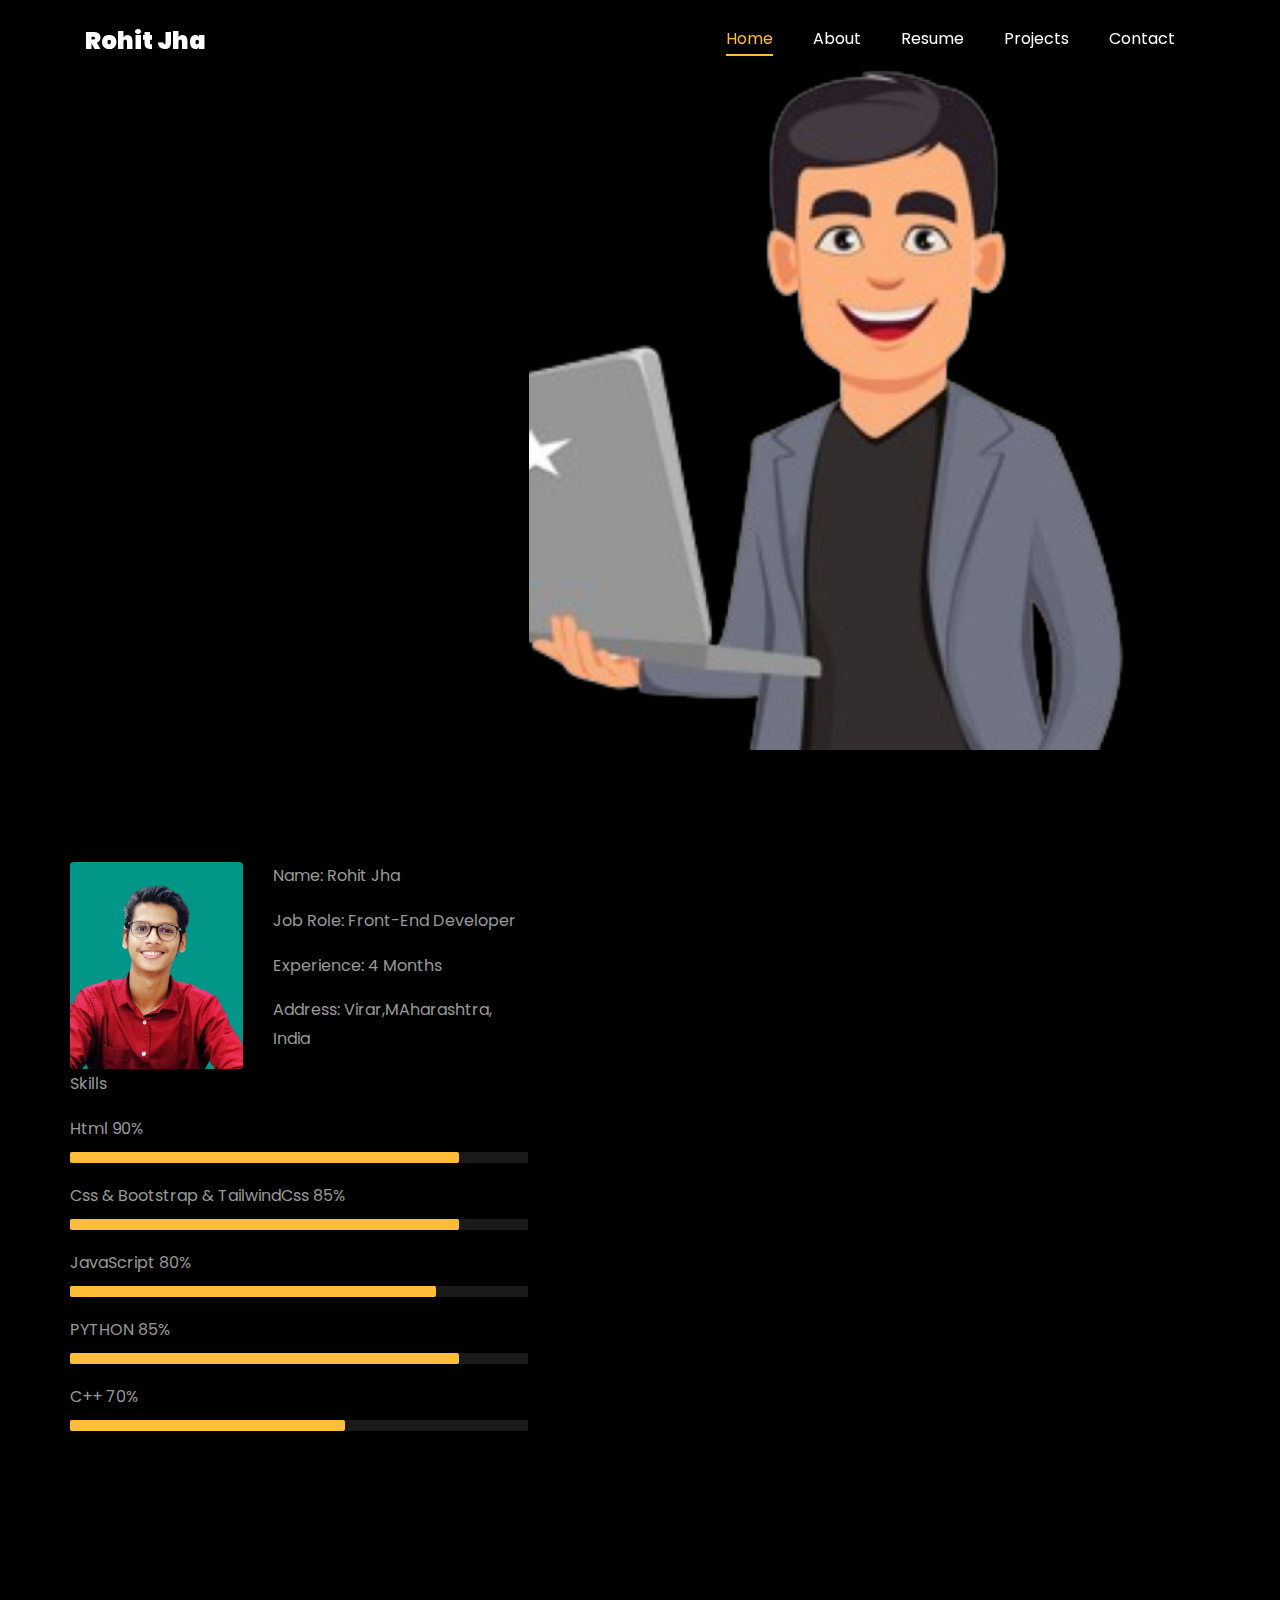
==== index.html @ 78b23c8f "Update index.html" ====
<!DOCTYPE html>
<html lang="en">
  <head>
    <title>Rohit Jha Portfolio</title>
    <meta charset="utf-8">
    <meta name="viewport" content="width=device-width, initial-scale=1, shrink-to-fit=no">
    
    <link href="https://fonts.googleapis.com/css?family=Poppins:100,200,300,400,500,600,700,800,900" rel="stylesheet">

    <link rel="stylesheet" href="css/open-iconic-bootstrap.min.css">
    <link rel="stylesheet" href="css/animate.css">
    
    <link rel="stylesheet" href="css/owl.carousel.min.css">
    <link rel="stylesheet" href="css/owl.theme.default.min.css">
    <link rel="stylesheet" href="css/magnific-popup.css">

    <link rel="stylesheet" href="css/aos.css">

    <link rel="stylesheet" href="css/ionicons.min.css">
    
    <link rel="stylesheet" href="css/flaticon.css">
    <link rel="stylesheet" href="css/icomoon.css">
    <link rel="stylesheet" href="css/style.css">



<style>

/*======================================
//--//-->   ABOUT
======================================*/

.about-mf .box-shadow-full {
  padding-top: 4rem;
  padding-bottom: 4rem;
}

.about-mf .about-img {
  margin-bottom: 2rem;
}

.about-mf .about-img img {
  margin-left: 10px;
}


.skill-mf .progress {
  /* background-color: #cde1f8; */
  margin: .5rem 0 1.2rem 0;
  border-radius: 0;
  height: .7rem;
}

.skill-mf .progress .progress-bar {
  height: .7rem;
  background-color: #ffbd39;
}


/* Animation styles */
#typing-animation {
  position: relative;
  font-size: 30px;
  font-weight: bold;
  color: rgb(255, 255, 255);
  overflow: hidden;
  white-space: nowrap;
  animation: typing 3s steps(20, end) infinite;
}

#typing-animation:before {
  content: "";
  /* position: absolute; */
  top: 0;
  left: 0;
  width: 0;
  height: 100%;
  background-color: #ccc;
  animation: typing-cursor 0.5s ease-in-out infinite;
}

@keyframes typing {
  from {
    width: 0;
  }
  to {
    width: 100%;
  }
}

@keyframes typing-cursor {
  from {
    width: 5px;
  }
  to {
    width: 0;
  }
}


/* project image zoom effect */

.zoom-effect {
  overflow: hidden;
  transition: transform 0.3s ease-out;
}

.zoom-effect:hover {
  transform: scale(1.1);
}


</style>


  </head>
  <body data-spy="scroll" data-target=".site-navbar-target" data-offset="300">
	  
	  
    <nav class="navbar navbar-expand-lg navbar-dark ftco_navbar ftco-navbar-light site-navbar-target" id="ftco-navbar">
	    <div class="container">
	      <a class="navbar-brand" href="index.html">Rohit Jha</a>
	      <button class="navbar-toggler js-fh5co-nav-toggle fh5co-nav-toggle" type="button" data-toggle="collapse" data-target="#ftco-nav" aria-controls="ftco-nav" aria-expanded="false" aria-label="Toggle navigation">
	        <span class="oi oi-menu"></span> Menu
	      </button>

	      <div class="collapse navbar-collapse" id="ftco-nav">
	        <ul class="navbar-nav nav ml-auto">
	          <li class="nav-item"><a href="#home-section" class="nav-link"><span>Home</span></a></li>
	          <li class="nav-item"><a href="#about-section" class="nav-link"><span>About</span></a></li>
	          <li class="nav-item"><a href="#resume-section" class="nav-link"><span>Resume</span></a></li>
	          <li class="nav-item"><a href="#project-section" class="nav-link"><span>Projects</span></a></li>
	          <li class="nav-item"><a href="#contact-section" class="nav-link"><span>Contact</span></a></li>
	        </ul>
	      </div>
	    </div>
	  </nav>
	  <section id="home-section" class="hero">
		  <div class="home-slider  owl-carousel">
	       <div class="slider-item ">
	      	<div class="overlay"></div>
	         <div class="container">
	          <div class="row d-md-flex no-gutters slider-text align-items-end justify-content-end" data-scrollax-parent="true">
	          	<div class="one-third js-fullheight order-md-last img" style="background-image:url(images/bg_1.png);">
	          	 <div class="overlay"></div>
	          	</div>
		          <div class="one-forth d-flex  align-items-center ftco-animate" data-scrollax=" properties: { translateY: '70%' }">
		          	<div class="text">
		          		<span class="subheading">Hello!</span>
			            <h1 class="mb-4 mt-3">I'm <span>Rohit Jha</span></h1>

						<!-- Element to contain animated typing -->
						<span id="typing-animation"></span>

						<script>

						// Initialize the typing animation
						const typingAnimationElement = document.getElementById('typing-animation');

						// Create an array of typing text
						const typingTexts = [
						'Student ',
						'Front-End Developer  ',
						// 'Teacher   ',
						];

						// Create a function to display the typing animation for a given text
						function playTypingAnimation(text) {
						// Loop through each character and add it to the element
						for (let i = 0; i < text.length; i++) {
							setTimeout(() => {
							typingAnimationElement.textContent += text[i];
							}, i * 200); // Increase the delay to slow down the typing animation
						}

						// Once the animation is complete, reset the text and start over
						setTimeout(() => {
							typingAnimationElement.textContent = '';
							playTypingAnimation(typingTexts[(typingTexts.indexOf(text) + 1) % typingTexts.length]);
						}, text.length * 200);
						}

						// Start the typing animation loop
						playTypingAnimation(typingTexts[0]);

						</script>

						<br>
						<br>
			            <h2>A Front-End Developer</h2>
						<!-- <h2 class="d-flex" style="margin-bottom: 0">With over 5 years of experience</h2> -->
						<!-- <br> -->
			            <!-- <p><a href="https://www.youtube.com/@RishabhMishraOfficial" class="btn btn-primary py-3 px-4">YouTube</a>  -->
							<a href="https://github.com/RJ7281" class="btn btn-white btn-outline-white py-3 px-4">My works</a></p>
		            </div>
		          </div>
	        	</div>
	        </div>
	      </div>
		</div>
    </section>



    <section class="ftco-about img ftco-section ftco-no-pb" id="about-section">
    	<div class="container">
			<div class="row">
				<div class="row d-flex align-items-stretch">
				<!-- <div class="row d-flex"> -->
					<div class="col-md-6 col-lg-5 d-flex">
						<div class="img-about img d-flex align-items-stretch">
							<div class="overlay">
								<div class="row">
									<div class="col-sm-6 col-md-5">
									  <div class="about-img">
										<img src="images/about-me.png" class="img-fluid rounded b-shadow-a" alt="">
									  </div>
									</div>
									<!-- Details next to profile image -->
									<div class="col-sm-6 col-md-7">
									  <div class="about-info">
										<p><span class="title-s">Name: </span> <span>Rohit Jha</span></p>
										<p><span class="title-s">Job Role: </span> <span>Front-End Developer</span></p>
										<p><span class="title-s">Experience: </span> <span> 4 Months</span></p>
										<p><span class="title-s">Address: </span> <span>Virar,MAharashtra, India</span></p>
									  </div>
									</div>
								  </div>

								<div class="skill-mf">
									<p class="title-s">Skills</p>
									<span>Html</span> <span class="pull-right">90%</span>
									<div class="progress">
										<div class="progress-bar" role="progressbar" style="width: 85%;" aria-valuenow="95" aria-valuemin="0"
											aria-valuemax="100"></div>
									</div>
									<span>Css & Bootstrap & TailwindCss</span> <span class="pull-right">85%</span>
									<div class="progress">
										<div class="progress-bar" role="progressbar" style="width: 85%;" aria-valuenow="95" aria-valuemin="0"
											aria-valuemax="100"></div>
									</div>
									<span>JavaScript</span> <span class="pull-right">80%</span>
									<div class="progress">
										<div class="progress-bar" role="progressbar" style="width: 80%;" aria-valuenow="95" aria-valuemin="0"
											aria-valuemax="100"></div>
									</div>
									<!-- <span>React</span> <span class="pull-right">70%</span>
									<div class="progress">
										<div class="progress-bar" role="progressbar" style="width: 70%;" aria-valuenow="95" aria-valuemin="0"
											aria-valuemax="100"></div>
									</div>
									<span>Nodejs</span> <span class="pull-right">70%</span>
									<div class="progress">
										<div class="progress-bar" role="progressbar" style="width: 70%;" aria-valuenow="95" aria-valuemin="0"
											aria-valuemax="100"></div>
									</div> -->
									
									<span>PYTHON</span> <span class="pull-right">85%</span>
									<div class="progress">
										<div class="progress-bar" role="progressbar" style="width: 85%" aria-valuenow="85" aria-valuemin="0"
											aria-valuemax="100"></div>
									</div>
									
									<span>C++</span> <span class="pull-right">70%</span>
									<div class="progress">
										<div class="progress-bar" role="progressbar" style="width: 60%" aria-valuenow="90" aria-valuemin="0"
											aria-valuemax="100"></div>
									</div>
									
									<!-- <span>Statistical Analysis</span> <span class="pull-right">85%</span>
									<div class="progress">
										<div class="progress-bar" role="progressbar" style="width: 85%" aria-valuenow="85" aria-valuemin="0"
											aria-valuemax="100"></div>
									</div> -->
									
									<!-- <span>Machine Learning</span> <span class="pull-right">80%</span>
									<div class="progress">
										<div class="progress-bar" role="progressbar" style="width: 80%" aria-valuenow="80" aria-valuemin="0"
											aria-valuemax="100"></div>
									</div> -->
								</div>
							</div>
						</div>
					</div>
					
					<div class="col-md-6 col-lg-7 pl-lg-5 pb-5">
						<div class="row justify-content-start pb-3">
							<div class="col-md-12 heading-section ftco-animate">
								
								<h1 class="big">About</h1>
								<h2 class="mb-4">About Me</h2>
								
								<p>I am a final year Computer Science student with a passion for leveraging technology to solve real-world problems. Throughout my academic journey, I've developed a strong foundation in programming languages such as Python, Html,Css,JavaScript, and C++, along with a keen understanding of data structures and algorithms and React and Nodejs.</p>
								<ul class="about-info mt-4 px-md-0 px-2">
									<li class="d-flex"><span>Profile:</span> <span>Front-End developed</span></li>
									<li class="d-flex"><span>Domain:</span> <span>Web-Development . Software Development</span></li>
									<li class="d-flex"><span>Education:</span> <span>Bachelor of Science In Computer Science</span></li>
									<li class="d-flex"><span>Language:</span> <span>English, Hindi , Marathi</span></li>
									<li class="d-flex"><span>Other Tools:</span> <span>Visual Study Code, Git &Github</span></li>
									<li class="d-flex"><span>Other Skills:</span> <span>Frameworks and Libraries,Version control ,React,Node. js,WPO; SEO</span></li>
									<li class="d-flex"><span>Interest:</span> <span>Bike Riding, Cricket, Teaching</span></li>
									
								</ul>
							</div>
						</div>


						<div class="counter-wrap ftco-animate d-flex mt-md-3">
							<div class="text">
								<p class="mb-4">
									<span class="number" data-number="20">0</span> <span>+</span>
									<span>&nbsp; Projects completed</span>
								</p>
								
							</div>
						</div>
					</div>
				</div>
			</div>
		</div>
    </section>



	
    <section class="ftco-section ftco-no-pb" id="resume-section">
    	<div class="container">
    		<div class="row justify-content-center pb-5">
          <div class="col-md-10 heading-section text-center ftco-animate">
          	<h1 class="big big-2">Resume</h1>
            <h2 class="mb-4">Resume</h2>
        <p> A Front-End Developer with entry-level experience specializing in Web-Development,Ui design,Html,and JavaScript and Adapt at identifying opportunities to enhance Front-End Design to improve the UX and Back-end to ensure website perform correctly </p>
          </div>
        </div>

		<div class="row">
			<h1 class="big-4">Experience</h1>
			<div class="underline"></div>
		</div>
		<br>
		
		<div class="row">
				<div class="col-md-6">
					<div class="resume-wrap ftco-animate">
						<span class="date">2023 December-2024 March</span>
						<h2>Full-stack Developer Intern</h2>
						<span class="position">Business Web Solutions</span>
						<p class="mt-4">BWS Was established in 2018 by a passionate team of freelancers primarily as a Web Development company . 
							<ul>
								<li>Business Web Solutions, we take pride in providing high-quality website design and development services to small businesses and shop owners in tier-2 and tier-3 cities.</li>
								<li>Developed time series forecasting models to predict sales and optimize marketing budgets, got model performance of 92%.</li>
								<li>Designed and executed A/B tests, performed rigorous statistical analysis. Led to 20% MoM increase in the conversion rate.</li>
							</ul>
						</p>
					</div>
					
				</div>

				<div class="col-md-6">
					<div class="resume-wrap ftco-animate">
						<span class="date">2024 March - Current</span>
						<h2> Front-End Developer</h2>
						<span class="position">Techplement</span>
						<p class="mt-4">Techplement is a Software Development and Services Company. 
							<ul>
								<li>Techplement is to deliver exceptional technology solutions that exceed expectations and catalyze success for our clients.</li>
								<li>Techplement Provide All Exclusive Services To Our Clients like Software Development, website Development, Cloud Compounding.</li>
								<li>Techplement vision is to be at the forefront of technological innovation, driving positive change and transforming the way businesses operate.</li>
							</ul>
						</p>
					</div>
					
		<div class="row">
				<div class="col-md-6">
					<div class="resume-wrap ftco-animate">
						<span class="date">2023 December-2024 March</span>
						<h2>Web Developer Intern</h2>
						<span class="position">">NULLCLASS EDTECH PRIVATE LIMITED</span>
						<p class="mt-4">BWS Was established in 2018 by a passionate team of freelancers primarily as a Web Development company . 
							<ul>
								<li>Business Web Solutions, we take pride in providing high-quality website design and development services to small businesses and shop owners in tier-2 and tier-3 cities.</li>
								<li>Developed time series forecasting models to predict sales and optimize marketing budgets, got model performance of 92%.</li>
								<li>Designed and executed A/B tests, performed rigorous statistical analysis. Led to 20% MoM increase in the conversion rate.</li>
							</ul>
						</p>
					</div>
					
				</div>
			
			<div class="col-md-6 text-center  ftco-animate">
				<p><a href="#" class="btn btn-primary   py-4 px-5">Intership Certifacte</a></p>
			</div>
		<br>
		<br>

		<div class="row">
			<h1 class="big-4">Education</h1>
			<div class="underline"></div>
		</div>
		<br>
		
			<div class="row">
    			<div class="col-md-6">
    				<div class="resume-wrap ftco-animate">
    					<span class="date">2021-2024</span>
    					<h2>Bachelor of Computer Science</h2>
    					<span class="position">Sangai International University</span>
    					<p class="mt-4">Grade: First class distinction.</p>
    				</div>
    			</div>

    			<div class="col-md-6">
    				<div class="resume-wrap ftco-animate">
    					<span class="date">2018-2020</span>
    					<h2>Diploma in Pharmacy</h2>
    					<span class="position">Shree Krishna College Of Pharmacy</span>
    					<p class="mt-4">Grade: First class distinction.</p>
    				</div>
				</div>
    		</div>
    			<div class="col-md-6">
    				<div class="resume-wrap ftco-animate">
    					<span class="date">2015-2017</span>
    					<h2>Higher Secondary School in Computer Science</h2>
    					<span class="position">R.D National College</span>
    					<p class="mt-4">Grade: Second class distinction.</p>
    				</div>
				</div>
    		</div>

    		<div class="row justify-content-center mt-5">
    			<div class="col-md-6 text-center ftco-animate">

    			</div>
    		</div>
    	</div>
    </section>


	  <div class="col-md-6 text-center ftco-animate">
		<p><a href="#" class="btn btn-primary  py-4 px-5">Download CV</a></p>
	</div>
<!-- 
   
	  <div class="ftco-section ftco-hireme img margin-top" style="background-image: url(images/bg_1.jpg)">
			<!-- <div class="container"> -->
				<div class="row justify-content-center">
					<div class="col-md-7 ftco-animate text-center">
						<h2>Projects on<span> Github  </span> </h2>
						
						<br>
						<p><a href="https://github.com/RJ7281" class="btn btn-primary py-3 px-5">GitHub</a></p>
						</div>
					</div>
				</div>
			<!-- </div> -->
		</div>
	</section>



    <section class="ftco-section contact-section ftco-no-pb" id="contact-section">
      <div class="container">
      	<div class="row justify-content-center mb-5 pb-3">
          <div class="col-md-7 heading-section text-center ftco-animate">
            <h1 class="big big-2">Contact</h1>
            <h2 class="mb-4">Contact Me</h2>
            <p>Below are the details to reach out to me!</p>
          </div>
        </div>

        <div class="row d-flex contact-info mb-5">
          <div class="col-md-6 col-lg-3 d-flex ftco-animate">
          	<div class="align-self-stretch box p-4 text-center">
          		<div class="icon d-flex align-items-center justify-content-center">
          			<span class="icon-map-signs"></span>
          		</div>
          		<h3 class="mb-4">Address</h3>
	            <p>Virar,MAharashtra, India</p>
	          </div>
          </div>
          <div class="col-md-6 col-lg-3 d-flex ftco-animate">
          	<div class="align-self-stretch box p-4 text-center">
          		<div class="icon d-flex align-items-center justify-content-center">
          			<span class="icon-phone2"></span>
          		</div>
          		<h3 class="mb-4">Contact Number</h3>
	            <p><a href="Mob://8767997515">+91 8767997515</a></p>
	          </div>
          </div>
          <div class="col-md-6 col-lg-3 d-flex ftco-animate">
          	<div class="align-self-stretch box p-4 text-center">
          		<div class="icon d-flex align-items-center justify-content-center">
          			<span class="icon-paper-plane"></span>
          		</div>
          		<h3 class="mb-4">Email Address</h3>
	            <p><a href="rkjha7281@gmail.com">rkjha7281@gmail.com</a></p>
	          </div>
          </div>
          <div class="col-md-6 col-lg-3 d-flex ftco-animate">
          	<div class="align-self-stretch box p-4 text-center">
          		<div class="icon d-flex align-items-center justify-content-center">
          			<span class="icon-globe"></span>
          		</div>
          		<h3 class="mb-4">Download Resume</h3>
	            <p><a href="#">resumelink</a></p>
	          </div>
          </div>

		  <div class="container">
			<br>
			<br>
			<div class="row justify-content-center">
				<div class="col-md-7 ftco-animate text-center">
					<h2>Have a<span> Question?  </span> <a href="contact.html" class="btn btn-primary py-3 px-5">Click Here</a> </h2>
				</div>
			</div>
				<br>
					<ul class="ftco-footer-social list-unstyled d-flex justify-content-center align-items-center mb-0">
					  <!-- <li class="ftco-animate normal-txt">Find me on  </li>
					  <li class="ftco-animate"><a href="https://www.youtube.com/@RishabhMishraOfficial"><span class="icon-youtube"></span></a></li> -->
					  <li class="ftco-animate"><a href="www.linkedin.com/in/rohit-jha7281/"><span class="icon-linkedin"></span></a></li>  
					  <li class="ftco-animate"><a href="https://twitter.com/rishabhnmishra"><span class="icon-twitter"></span></a></li>
					  <!-- <li class="ftco-animate"><a href="https://twitter.com/rishabhnmishra"><span class="icon-facebook"></span></a></li>
				      <li class="ftco-animate"><a href="https://www.instagram.com/rishabhnmishra/"><span class="icon-instagram"></span></a></li> -->
					</ul>
				<br>
		   </div>
   </div>
 </section>


 
	
    <footer class="ftco-footer ftco-section">
		<div class="container">
		  <div class="row">
			<div class="col-md-12 text-center">
  
			  <p><!-- Link back to Colorlib can't be removed. Template is licensed under CC BY 3.0. -->
	Copyright &copy;<script>document.write(new Date().getFullYear());</script> All rights reserved 
	<!-- Link back to Colorlib can't be removed. Template is licensed under CC BY 3.0. --></p>
			</div>
		  </div>
		</div>
	  </footer>


  <!-- loader -->
  <div id="ftco-loader" class="show fullscreen"><svg class="circular" width="48px" height="48px"><circle class="path-bg" cx="24" cy="24" r="22" fill="none" stroke-width="4" stroke="#eeeeee"/><circle class="path" cx="24" cy="24" r="22" fill="none" stroke-width="4" stroke-miterlimit="10" stroke="#F96D00"/></svg></div>


  <script src="js/jquery.min.js"></script>
  <script src="js/jquery-migrate-3.0.1.min.js"></script>
  <script src="js/popper.min.js"></script>
  <script src="js/bootstrap.min.js"></script>
  <script src="js/jquery.easing.1.3.js"></script>
  <script src="js/jquery.waypoints.min.js"></script>
  <script src="js/jquery.stellar.min.js"></script>
  <script src="js/owl.carousel.min.js"></script>
  <script src="js/jquery.magnific-popup.min.js"></script>
  <script src="js/aos.js"></script>
  <script src="js/jquery.animateNumber.min.js"></script>
  <script src="js/scrollax.min.js"></script>
  
  <script src="js/main.js"></script>
    
  </body>
</html>
---- css/flaticon.css ----
/*
  	Flaticon icon font: Flaticon
  	Creation date: 04/01/2019 13:45
  	*/


@font-face {
  font-family: "Flaticon";
  src: url("../fonts/flaticon/font/Flaticon.eot");
  src: url("../fonts/flaticon/font/Flaticon.eot?#iefix") format("embedded-opentype"),
       url("../fonts/flaticon/font/Flaticon.woff") format("woff"),
       url("../fonts/flaticon/font/Flaticon.ttf") format("truetype"),
       url("../fonts/flaticon/font/Flaticon.svg#Flaticon") format("svg");
  font-weight: normal;
  font-style: normal;
}

@media screen and (-webkit-min-device-pixel-ratio:0) {
  @font-face {
    font-family: "Flaticon";
    src: url("../fonts/flaticon/font/Flaticon.svg#Flaticon") format("svg");
  }
}

[class^="flaticon-"]:before, [class*=" flaticon-"]:before,
[class^="flaticon-"]:after, [class*=" flaticon-"]:after {   
  font-family: Flaticon;
  font-style: normal;
  font-weight: normal;
  font-variant: normal;
  text-transform: none;
  line-height: 1;

  /* Better Font Rendering =========== */
  -webkit-font-smoothing: antialiased;
  -moz-osx-font-smoothing: grayscale;
}

.flaticon-ideas:before { content: "\f100"; }
.flaticon-flasks:before { content: "\f101"; }
.flaticon-analysis:before { content: "\f102"; }
.flaticon-ux-design:before { content: "\f103"; }
.flaticon-web-design:before { content: "\f104"; }
.flaticon-idea:before { content: "\f105"; }
.flaticon-innovation:before { content: "\f106"; }
---- css/icomoon.css ----
@font-face {
  font-family: 'icomoon';
  src:  url('../fonts/icomoon/icomoon.eot?6tt51o');
  src:  url('../fonts/icomoon/icomoon.eot?6tt51o#iefix') format('embedded-opentype'),
    url('../fonts/icomoon/icomoon.ttf?6tt51o') format('truetype'),
    url('../fonts/icomoon/icomoon.woff?6tt51o') format('woff'),
    url('../fonts/icomoon/icomoon.svg?6tt51o#icomoon') format('svg');
  font-weight: normal;
  font-style: normal;
}

[class^="icon-"], [class*=" icon-"] {
  /* use !important to prevent issues with browser extensions that change fonts */
  font-family: 'icomoon' !important;
  speak: none;
  font-style: normal;
  font-weight: normal;
  font-variant: normal;
  text-transform: none;
  line-height: 1;

  /* Better Font Rendering =========== */
  -webkit-font-smoothing: antialiased;
  -moz-osx-font-smoothing: grayscale;
}

.icon-asterisk:before {
  content: "\f069";
}
.icon-plus:before {
  content: "\f067";
}
.icon-question:before {
  content: "\f128";
}
.icon-minus:before {
  content: "\f068";
}
.icon-glass:before {
  content: "\f000";
}
.icon-music:before {
  content: "\f001";
}
.icon-search:before {
  content: "\f002";
}
.icon-envelope-o:before {
  content: "\f003";
}
.icon-heart:before {
  content: "\f004";
}
.icon-star:before {
  content: "\f005";
}
.icon-star-o:before {
  content: "\f006";
}
.icon-user:before {
  content: "\f007";
}
.icon-film:before {
  content: "\f008";
}
.icon-th-large:before {
  content: "\f009";
}
.icon-th:before {
  content: "\f00a";
}
.icon-th-list:before {
  content: "\f00b";
}
.icon-check:before {
  content: "\f00c";
}
.icon-close:before {
  content: "\f00d";
}
.icon-remove:before {
  content: "\f00d";
}
.icon-times:before {
  content: "\f00d";
}
.icon-search-plus:before {
  content: "\f00e";
}
.icon-search-minus:before {
  content: "\f010";
}
.icon-power-off:before {
  content: "\f011";
}
.icon-signal:before {
  content: "\f012";
}
.icon-cog:before {
  content: "\f013";
}
.icon-gear:before {
  content: "\f013";
}
.icon-trash-o:before {
  content: "\f014";
}
.icon-home:before {
  content: "\f015";
}
.icon-file-o:before {
  content: "\f016";
}
.icon-clock-o:before {
  content: "\f017";
}
.icon-road:before {
  content: "\f018";
}
.icon-download:before {
  content: "\f019";
}
.icon-arrow-circle-o-down:before {
  content: "\f01a";
}
.icon-arrow-circle-o-up:before {
  content: "\f01b";
}
.icon-inbox:before {
  content: "\f01c";
}
.icon-play-circle-o:before {
  content: "\f01d";
}
.icon-repeat:before {
  content: "\f01e";
}
.icon-rotate-right:before {
  content: "\f01e";
}
.icon-refresh:before {
  content: "\f021";
}
.icon-list-alt:before {
  content: "\f022";
}
.icon-lock:before {
  content: "\f023";
}
.icon-flag:before {
  content: "\f024";
}
.icon-headphones:before {
  content: "\f025";
}
.icon-volume-off:before {
  content: "\f026";
}
.icon-volume-down:before {
  content: "\f027";
}
.icon-volume-up:before {
  content: "\f028";
}
.icon-qrcode:before {
  content: "\f029";
}
.icon-barcode:before {
  content: "\f02a";
}
.icon-tag:before {
  content: "\f02b";
}
.icon-tags:before {
  content: "\f02c";
}
.icon-book:before {
  content: "\f02d";
}
.icon-bookmark:before {
  content: "\f02e";
}
.icon-print:before {
  content: "\f02f";
}
.icon-camera:before {
  content: "\f030";
}
.icon-font:before {
  content: "\f031";
}
.icon-bold:before {
  content: "\f032";
}
.icon-italic:before {
  content: "\f033";
}
.icon-text-height:before {
  content: "\f034";
}
.icon-text-width:before {
  content: "\f035";
}
.icon-align-left:before {
  content: "\f036";
}
.icon-align-center:before {
  content: "\f037";
}
.icon-align-right:before {
  content: "\f038";
}
.icon-align-justify:before {
  content: "\f039";
}
.icon-list:before {
  content: "\f03a";
}
.icon-dedent:before {
  content: "\f03b";
}
.icon-outdent:before {
  content: "\f03b";
}
.icon-indent:before {
  content: "\f03c";
}
.icon-video-camera:before {
  content: "\f03d";
}
.icon-image:before {
  content: "\f03e";
}
.icon-photo:before {
  content: "\f03e";
}
.icon-picture-o:before {
  content: "\f03e";
}
.icon-pencil:before {
  content: "\f040";
}
.icon-map-marker:before {
  content: "\f041";
}
.icon-adjust:before {
  content: "\f042";
}
.icon-tint:before {
  content: "\f043";
}
.icon-edit:before {
  content: "\f044";
}
.icon-pencil-square-o:before {
  content: "\f044";
}
.icon-share-square-o:before {
  content: "\f045";
}
.icon-check-square-o:before {
  content: "\f046";
}
.icon-arrows:before {
  content: "\f047";
}
.icon-step-backward:before {
  content: "\f048";
}
.icon-fast-backward:before {
  content: "\f049";
}
.icon-backward:before {
  content: "\f04a";
}
.icon-play:before {
  content: "\f04b";
}
.icon-pause:before {
  content: "\f04c";
}
.icon-stop:before {
  content: "\f04d";
}
.icon-forward:before {
  content: "\f04e";
}
.icon-fast-forward:before {
  content: "\f050";
}
.icon-step-forward:before {
  content: "\f051";
}
.icon-eject:before {
  content: "\f052";
}
.icon-chevron-left:before {
  content: "\f053";
}
.icon-chevron-right:before {
  content: "\f054";
}
.icon-plus-circle:before {
  content: "\f055";
}
.icon-minus-circle:before {
  content: "\f056";
}
.icon-times-circle:before {
  content: "\f057";
}
.icon-check-circle:before {
  content: "\f058";
}
.icon-question-circle:before {
  content: "\f059";
}
.icon-info-circle:before {
  content: "\f05a";
}
.icon-crosshairs:before {
  content: "\f05b";
}
.icon-times-circle-o:before {
  content: "\f05c";
}
.icon-check-circle-o:before {
  content: "\f05d";
}
.icon-ban:before {
  content: "\f05e";
}
.icon-arrow-left:before {
  content: "\f060";
}
.icon-arrow-right:before {
  content: "\f061";
}
.icon-arrow-up:before {
  content: "\f062";
}
.icon-arrow-down:before {
  content: "\f063";
}
.icon-mail-forward:before {
  content: "\f064";
}
.icon-share:before {
  content: "\f064";
}
.icon-expand:before {
  content: "\f065";
}
.icon-compress:before {
  content: "\f066";
}
.icon-exclamation-circle:before {
  content: "\f06a";
}
.icon-gift:before {
  content: "\f06b";
}
.icon-leaf:before {
  content: "\f06c";
}
.icon-fire:before {
  content: "\f06d";
}
.icon-eye:before {
  content: "\f06e";
}
.icon-eye-slash:before {
  content: "\f070";
}
.icon-exclamation-triangle:before {
  content: "\f071";
}
.icon-warning:before {
  content: "\f071";
}
.icon-plane:before {
  content: "\f072";
}
.icon-calendar:before {
  content: "\f073";
}
.icon-random:before {
  content: "\f074";
}
.icon-comment:before {
  content: "\f075";
}
.icon-magnet:before {
  content: "\f076";
}
.icon-chevron-up:before {
  content: "\f077";
}
.icon-chevron-down:before {
  content: "\f078";
}
.icon-retweet:before {
  content: "\f079";
}
.icon-shopping-cart:before {
  content: "\f07a";
}
.icon-folder:before {
  content: "\f07b";
}
.icon-folder-open:before {
  content: "\f07c";
}
.icon-arrows-v:before {
  content: "\f07d";
}
.icon-arrows-h:before {
  content: "\f07e";
}
.icon-bar-chart:before {
  content: "\f080";
}
.icon-bar-chart-o:before {
  content: "\f080";
}
.icon-twitter-square:before {
  content: "\f081";
}
.icon-facebook-square:before {
  content: "\f082";
}
.icon-camera-retro:before {
  content: "\f083";
}
.icon-key:before {
  content: "\f084";
}
.icon-cogs:before {
  content: "\f085";
}
.icon-gears:before {
  content: "\f085";
}
.icon-comments:before {
  content: "\f086";
}
.icon-thumbs-o-up:before {
  content: "\f087";
}
.icon-thumbs-o-down:before {
  content: "\f088";
}
.icon-star-half:before {
  content: "\f089";
}
.icon-heart-o:before {
  content: "\f08a";
}
.icon-sign-out:before {
  content: "\f08b";
}
.icon-linkedin-square:before {
  content: "\f08c";
}
.icon-thumb-tack:before {
  content: "\f08d";
}
.icon-external-link:before {
  content: "\f08e";
}
.icon-sign-in:before {
  content: "\f090";
}
.icon-trophy:before {
  content: "\f091";
}
.icon-github-square:before {
  content: "\f092";
}
.icon-upload:before {
  content: "\f093";
}
.icon-lemon-o:before {
  content: "\f094";
}
.icon-phone:before {
  content: "\f095";
}
.icon-square-o:before {
  content: "\f096";
}
.icon-bookmark-o:before {
  content: "\f097";
}
.icon-phone-square:before {
  content: "\f098";
}
.icon-twitter:before {
  content: "\f099";
}
.icon-facebook:before {
  content: "\f09a";
}
.icon-facebook-f:before {
  content: "\f09a";
}
.icon-github:before {
  content: "\f09b";
}
.icon-unlock:before {
  content: "\f09c";
}
.icon-credit-card:before {
  content: "\f09d";
}
.icon-feed:before {
  content: "\f09e";
}
.icon-rss:before {
  content: "\f09e";
}
.icon-hdd-o:before {
  content: "\f0a0";
}
.icon-bullhorn:before {
  content: "\f0a1";
}
.icon-bell-o:before {
  content: "\f0a2";
}
.icon-certificate:before {
  content: "\f0a3";
}
.icon-hand-o-right:before {
  content: "\f0a4";
}
.icon-hand-o-left:before {
  content: "\f0a5";
}
.icon-hand-o-up:before {
  content: "\f0a6";
}
.icon-hand-o-down:before {
  content: "\f0a7";
}
.icon-arrow-circle-left:before {
  content: "\f0a8";
}
.icon-arrow-circle-right:before {
  content: "\f0a9";
}
.icon-arrow-circle-up:before {
  content: "\f0aa";
}
.icon-arrow-circle-down:before {
  content: "\f0ab";
}
.icon-globe:before {
  content: "\f0ac";
}
.icon-wrench:before {
  content: "\f0ad";
}
.icon-tasks:before {
  content: "\f0ae";
}
.icon-filter:before {
  content: "\f0b0";
}
.icon-briefcase:before {
  content: "\f0b1";
}
.icon-arrows-alt:before {
  content: "\f0b2";
}
.icon-group:before {
  content: "\f0c0";
}
.icon-users:before {
  content: "\f0c0";
}
.icon-chain:before {
  content: "\f0c1";
}
.icon-link:before {
  content: "\f0c1";
}
.icon-cloud:before {
  content: "\f0c2";
}
.icon-flask:before {
  content: "\f0c3";
}
.icon-cut:before {
  content: "\f0c4";
}
.icon-scissors:before {
  content: "\f0c4";
}
.icon-copy:before {
  content: "\f0c5";
}
.icon-files-o:before {
  content: "\f0c5";
}
.icon-paperclip:before {
  content: "\f0c6";
}
.icon-floppy-o:before {
  content: "\f0c7";
}
.icon-save:before {
  content: "\f0c7";
}
.icon-square:before {
  content: "\f0c8";
}
.icon-bars:before {
  content: "\f0c9";
}
.icon-navicon:before {
  content: "\f0c9";
}
.icon-reorder:before {
  content: "\f0c9";
}
.icon-list-ul:before {
  content: "\f0ca";
}
.icon-list-ol:before {
  content: "\f0cb";
}
.icon-strikethrough:before {
  content: "\f0cc";
}
.icon-underline:before {
  content: "\f0cd";
}
.icon-table:before {
  content: "\f0ce";
}
.icon-magic:before {
  content: "\f0d0";
}
.icon-truck:before {
  content: "\f0d1";
}
.icon-pinterest:before {
  content: "\f0d2";
}
.icon-pinterest-square:before {
  content: "\f0d3";
}
.icon-google-plus-square:before {
  content: "\f0d4";
}
.icon-google-plus:before {
  content: "\f0d5";
}
.icon-money:before {
  content: "\f0d6";
}
.icon-caret-down:before {
  content: "\f0d7";
}
.icon-caret-up:before {
  content: "\f0d8";
}
.icon-caret-left:before {
  content: "\f0d9";
}
.icon-caret-right:before {
  content: "\f0da";
}
.icon-columns:before {
  content: "\f0db";
}
.icon-sort:before {
  content: "\f0dc";
}
.icon-unsorted:before {
  content: "\f0dc";
}
.icon-sort-desc:before {
  content: "\f0dd";
}
.icon-sort-down:before {
  content: "\f0dd";
}
.icon-sort-asc:before {
  content: "\f0de";
}
.icon-sort-up:before {
  content: "\f0de";
}
.icon-envelope:before {
  content: "\f0e0";
}
.icon-linkedin:before {
  content: "\f0e1";
}
.icon-rotate-left:before {
  content: "\f0e2";
}
.icon-undo:before {
  content: "\f0e2";
}
.icon-gavel:before {
  content: "\f0e3";
}
.icon-legal:before {
  content: "\f0e3";
}
.icon-dashboard:before {
  content: "\f0e4";
}
.icon-tachometer:before {
  content: "\f0e4";
}
.icon-comment-o:before {
  content: "\f0e5";
}
.icon-comments-o:before {
  content: "\f0e6";
}
.icon-bolt:before {
  content: "\f0e7";
}
.icon-flash:before {
  content: "\f0e7";
}
.icon-sitemap:before {
  content: "\f0e8";
}
.icon-umbrella:before {
  content: "\f0e9";
}
.icon-clipboard:before {
  content: "\f0ea";
}
.icon-paste:before {
  content: "\f0ea";
}
.icon-lightbulb-o:before {
  content: "\f0eb";
}
.icon-exchange:before {
  content: "\f0ec";
}
.icon-cloud-download:before {
  content: "\f0ed";
}
.icon-cloud-upload:before {
  content: "\f0ee";
}
.icon-user-md:before {
  content: "\f0f0";
}
.icon-stethoscope:before {
  content: "\f0f1";
}
.icon-suitcase:before {
  content: "\f0f2";
}
.icon-bell:before {
  content: "\f0f3";
}
.icon-coffee:before {
  content: "\f0f4";
}
.icon-cutlery:before {
  content: "\f0f5";
}
.icon-file-text-o:before {
  content: "\f0f6";
}
.icon-building-o:before {
  content: "\f0f7";
}
.icon-hospital-o:before {
  content: "\f0f8";
}
.icon-ambulance:before {
  content: "\f0f9";
}
.icon-medkit:before {
  content: "\f0fa";
}
.icon-fighter-jet:before {
  content: "\f0fb";
}
.icon-beer:before {
  content: "\f0fc";
}
.icon-h-square:before {
  content: "\f0fd";
}
.icon-plus-square:before {
  content: "\f0fe";
}
.icon-angle-double-left:before {
  content: "\f100";
}
.icon-angle-double-right:before {
  content: "\f101";
}
.icon-angle-double-up:before {
  content: "\f102";
}
.icon-angle-double-down:before {
  content: "\f103";
}
.icon-angle-left:before {
  content: "\f104";
}
.icon-angle-right:before {
  content: "\f105";
}
.icon-angle-up:before {
  content: "\f106";
}
.icon-angle-down:before {
  content: "\f107";
}
.icon-desktop:before {
  content: "\f108";
}
.icon-laptop:before {
  content: "\f109";
}
.icon-tablet:before {
  content: "\f10a";
}
.icon-mobile:before {
  content: "\f10b";
}
.icon-mobile-phone:before {
  content: "\f10b";
}
.icon-circle-o:before {
  content: "\f10c";
}
.icon-quote-left:before {
  content: "\f10d";
}
.icon-quote-right:before {
  content: "\f10e";
}
.icon-spinner:before {
  content: "\f110";
}
.icon-circle:before {
  content: "\f111";
}
.icon-mail-reply:before {
  content: "\f112";
}
.icon-reply:before {
  content: "\f112";
}
.icon-github-alt:before {
  content: "\f113";
}
.icon-folder-o:before {
  content: "\f114";
}
.icon-folder-open-o:before {
  content: "\f115";
}
.icon-smile-o:before {
  content: "\f118";
}
.icon-frown-o:before {
  content: "\f119";
}
.icon-meh-o:before {
  content: "\f11a";
}
.icon-gamepad:before {
  content: "\f11b";
}
.icon-keyboard-o:before {
  content: "\f11c";
}
.icon-flag-o:before {
  content: "\f11d";
}
.icon-flag-checkered:before {
  content: "\f11e";
}
.icon-terminal:before {
  content: "\f120";
}
.icon-code:before {
  content: "\f121";
}
.icon-mail-reply-all:before {
  content: "\f122";
}
.icon-reply-all:before {
  content: "\f122";
}
.icon-star-half-empty:before {
  content: "\f123";
}
.icon-star-half-full:before {
  content: "\f123";
}
.icon-star-half-o:before {
  content: "\f123";
}
.icon-location-arrow:before {
  content: "\f124";
}
.icon-crop:before {
  content: "\f125";
}
.icon-code-fork:before {
  content: "\f126";
}
.icon-chain-broken:before {
  content: "\f127";
}
.icon-unlink:before {
  content: "\f127";
}
.icon-info:before {
  content: "\f129";
}
.icon-exclamation:before {
  content: "\f12a";
}
.icon-superscript:before {
  content: "\f12b";
}
.icon-subscript:before {
  content: "\f12c";
}
.icon-eraser:before {
  content: "\f12d";
}
.icon-puzzle-piece:before {
  content: "\f12e";
}
.icon-microphone:before {
  content: "\f130";
}
.icon-microphone-slash:before {
  content: "\f131";
}
.icon-shield:before {
  content: "\f132";
}
.icon-calendar-o:before {
  content: "\f133";
}
.icon-fire-extinguisher:before {
  content: "\f134";
}
.icon-rocket:before {
  content: "\f135";
}
.icon-maxcdn:before {
  content: "\f136";
}
.icon-chevron-circle-left:before {
  content: "\f137";
}
.icon-chevron-circle-right:before {
  content: "\f138";
}
.icon-chevron-circle-up:before {
  content: "\f139";
}
.icon-chevron-circle-down:before {
  content: "\f13a";
}
.icon-html5:before {
  content: "\f13b";
}
.icon-css3:before {
  content: "\f13c";
}
.icon-anchor:before {
  content: "\f13d";
}
.icon-unlock-alt:before {
  content: "\f13e";
}
.icon-bullseye:before {
  content: "\f140";
}
.icon-ellipsis-h:before {
  content: "\f141";
}
.icon-ellipsis-v:before {
  content: "\f142";
}
.icon-rss-square:before {
  content: "\f143";
}
.icon-play-circle:before {
  content: "\f144";
}
.icon-ticket:before {
  content: "\f145";
}
.icon-minus-square:before {
  content: "\f146";
}
.icon-minus-square-o:before {
  content: "\f147";
}
.icon-level-up:before {
  content: "\f148";
}
.icon-level-down:before {
  content: "\f149";
}
.icon-check-square:before {
  content: "\f14a";
}
.icon-pencil-square:before {
  content: "\f14b";
}
.icon-external-link-square:before {
  content: "\f14c";
}
.icon-share-square:before {
  content: "\f14d";
}
.icon-compass:before {
  content: "\f14e";
}
.icon-caret-square-o-down:before {
  content: "\f150";
}
.icon-toggle-down:before {
  content: "\f150";
}
.icon-caret-square-o-up:before {
  content: "\f151";
}
.icon-toggle-up:before {
  content: "\f151";
}
.icon-caret-square-o-right:before {
  content: "\f152";
}
.icon-toggle-right:before {
  content: "\f152";
}
.icon-eur:before {
  content: "\f153";
}
.icon-euro:before {
  content: "\f153";
}
.icon-gbp:before {
  content: "\f154";
}
.icon-dollar:before {
  content: "\f155";
}
.icon-usd:before {
  content: "\f155";
}
.icon-inr:before {
  content: "\f156";
}
.icon-rupee:before {
  content: "\f156";
}
.icon-cny:before {
  content: "\f157";
}
.icon-jpy:before {
  content: "\f157";
}
.icon-rmb:before {
  content: "\f157";
}
.icon-yen:before {
  content: "\f157";
}
.icon-rouble:before {
  content: "\f158";
}
.icon-rub:before {
  content: "\f158";
}
.icon-ruble:before {
  content: "\f158";
}
.icon-krw:before {
  content: "\f159";
}
.icon-won:before {
  content: "\f159";
}
.icon-bitcoin:before {
  content: "\f15a";
}
.icon-btc:before {
  content: "\f15a";
}
.icon-file:before {
  content: "\f15b";
}
.icon-file-text:before {
  content: "\f15c";
}
.icon-sort-alpha-asc:before {
  content: "\f15d";
}
.icon-sort-alpha-desc:before {
  content: "\f15e";
}
.icon-sort-amount-asc:before {
  content: "\f160";
}
.icon-sort-amount-desc:before {
  content: "\f161";
}
.icon-sort-numeric-asc:before {
  content: "\f162";
}
.icon-sort-numeric-desc:before {
  content: "\f163";
}
.icon-thumbs-up:before {
  content: "\f164";
}
.icon-thumbs-down:before {
  content: "\f165";
}
.icon-youtube-square:before {
  content: "\f166";
}
.icon-youtube:before {
  content: "\f167";
}
.icon-xing:before {
  content: "\f168";
}
.icon-xing-square:before {
  content: "\f169";
}
.icon-youtube-play:before {
  content: "\f16a";
}
.icon-dropbox:before {
  content: "\f16b";
}
.icon-stack-overflow:before {
  content: "\f16c";
}
.icon-instagram:before {
  content: "\f16d";
}
.icon-flickr:before {
  content: "\f16e";
}
.icon-adn:before {
  content: "\f170";
}
.icon-bitbucket:before {
  content: "\f171";
}
.icon-bitbucket-square:before {
  content: "\f172";
}
.icon-tumblr:before {
  content: "\f173";
}
.icon-tumblr-square:before {
  content: "\f174";
}
.icon-long-arrow-down:before {
  content: "\f175";
}
.icon-long-arrow-up:before {
  content: "\f176";
}
.icon-long-arrow-left:before {
  content: "\f177";
}
.icon-long-arrow-right:before {
  content: "\f178";
}
.icon-apple:before {
  content: "\f179";
}
.icon-windows:before {
  content: "\f17a";
}
.icon-android:before {
  content: "\f17b";
}
.icon-linux:before {
  content: "\f17c";
}
.icon-dribbble:before {
  content: "\f17d";
}
.icon-skype:before {
  content: "\f17e";
}
.icon-foursquare:before {
  content: "\f180";
}
.icon-trello:before {
  content: "\f181";
}
.icon-female:before {
  content: "\f182";
}
.icon-male:before {
  content: "\f183";
}
.icon-gittip:before {
  content: "\f184";
}
.icon-gratipay:before {
  content: "\f184";
}
.icon-sun-o:before {
  content: "\f185";
}
.icon-moon-o:before {
  content: "\f186";
}
.icon-archive:before {
  content: "\f187";
}
.icon-bug:before {
  content: "\f188";
}
.icon-vk:before {
  content: "\f189";
}
.icon-weibo:before {
  content: "\f18a";
}
.icon-renren:before {
  content: "\f18b";
}
.icon-pagelines:before {
  content: "\f18c";
}
.icon-stack-exchange:before {
  content: "\f18d";
}
.icon-arrow-circle-o-right:before {
  content: "\f18e";
}
.icon-arrow-circle-o-left:before {
  content: "\f190";
}
.icon-caret-square-o-left:before {
  content: "\f191";
}
.icon-toggle-left:before {
  content: "\f191";
}
.icon-dot-circle-o:before {
  content: "\f192";
}
.icon-wheelchair:before {
  content: "\f193";
}
.icon-vimeo-square:before {
  content: "\f194";
}
.icon-try:before {
  content: "\f195";
}
.icon-turkish-lira:before {
  content: "\f195";
}
.icon-plus-square-o:before {
  content: "\f196";
}
.icon-space-shuttle:before {
  content: "\f197";
}
.icon-slack:before {
  content: "\f198";
}
.icon-envelope-square:before {
  content: "\f199";
}
.icon-wordpress:before {
  content: "\f19a";
}
.icon-openid:before {
  content: "\f19b";
}
.icon-bank:before {
  content: "\f19c";
}
.icon-institution:before {
  content: "\f19c";
}
.icon-university:before {
  content: "\f19c";
}
.icon-graduation-cap:before {
  content: "\f19d";
}
.icon-mortar-board:before {
  content: "\f19d";
}
.icon-yahoo:before {
  content: "\f19e";
}
.icon-google:before {
  content: "\f1a0";
}
.icon-reddit:before {
  content: "\f1a1";
}
.icon-reddit-square:before {
  content: "\f1a2";
}
.icon-stumbleupon-circle:before {
  content: "\f1a3";
}
.icon-stumbleupon:before {
  content: "\f1a4";
}
.icon-delicious:before {
  content: "\f1a5";
}
.icon-digg:before {
  content: "\f1a6";
}
.icon-pied-piper-pp:before {
  content: "\f1a7";
}
.icon-pied-piper-alt:before {
  content: "\f1a8";
}
.icon-drupal:before {
  content: "\f1a9";
}
.icon-joomla:before {
  content: "\f1aa";
}
.icon-language:before {
  content: "\f1ab";
}
.icon-fax:before {
  content: "\f1ac";
}
.icon-building:before {
  content: "\f1ad";
}
.icon-child:before {
  content: "\f1ae";
}
.icon-paw:before {
  content: "\f1b0";
}
.icon-spoon:before {
  content: "\f1b1";
}
.icon-cube:before {
  content: "\f1b2";
}
.icon-cubes:before {
  content: "\f1b3";
}
.icon-behance:before {
  content: "\f1b4";
}
.icon-behance-square:before {
  content: "\f1b5";
}
.icon-steam:before {
  content: "\f1b6";
}
.icon-steam-square:before {
  content: "\f1b7";
}
.icon-recycle:before {
  content: "\f1b8";
}
.icon-automobile:before {
  content: "\f1b9";
}
.icon-car:before {
  content: "\f1b9";
}
.icon-cab:before {
  content: "\f1ba";
}
.icon-taxi:before {
  content: "\f1ba";
}
.icon-tree:before {
  content: "\f1bb";
}
.icon-spotify:before {
  content: "\f1bc";
}
.icon-deviantart:before {
  content: "\f1bd";
}
.icon-soundcloud:before {
  content: "\f1be";
}
.icon-database:before {
  content: "\f1c0";
}
.icon-file-pdf-o:before {
  content: "\f1c1";
}
.icon-file-word-o:before {
  content: "\f1c2";
}
.icon-file-excel-o:before {
  content: "\f1c3";
}
.icon-file-powerpoint-o:before {
  content: "\f1c4";
}
.icon-file-image-o:before {
  content: "\f1c5";
}
.icon-file-photo-o:before {
  content: "\f1c5";
}
.icon-file-picture-o:before {
  content: "\f1c5";
}
.icon-file-archive-o:before {
  content: "\f1c6";
}
.icon-file-zip-o:before {
  content: "\f1c6";
}
.icon-file-audio-o:before {
  content: "\f1c7";
}
.icon-file-sound-o:before {
  content: "\f1c7";
}
.icon-file-movie-o:before {
  content: "\f1c8";
}
.icon-file-video-o:before {
  content: "\f1c8";
}
.icon-file-code-o:before {
  content: "\f1c9";
}
.icon-vine:before {
  content: "\f1ca";
}
.icon-codepen:before {
  content: "\f1cb";
}
.icon-jsfiddle:before {
  content: "\f1cc";
}
.icon-life-bouy:before {
  content: "\f1cd";
}
.icon-life-buoy:before {
  content: "\f1cd";
}
.icon-life-ring:before {
  content: "\f1cd";
}
.icon-life-saver:before {
  content: "\f1cd";
}
.icon-support:before {
  content: "\f1cd";
}
.icon-circle-o-notch:before {
  content: "\f1ce";
}
.icon-ra:before {
  content: "\f1d0";
}
.icon-rebel:before {
  content: "\f1d0";
}
.icon-resistance:before {
  content: "\f1d0";
}
.icon-empire:before {
  content: "\f1d1";
}
.icon-ge:before {
  content: "\f1d1";
}
.icon-git-square:before {
  content: "\f1d2";
}
.icon-git:before {
  content: "\f1d3";
}
.icon-hacker-news:before {
  content: "\f1d4";
}
.icon-y-combinator-square:before {
  content: "\f1d4";
}
.icon-yc-square:before {
  content: "\f1d4";
}
.icon-tencent-weibo:before {
  content: "\f1d5";
}
.icon-qq:before {
  content: "\f1d6";
}
.icon-wechat:before {
  content: "\f1d7";
}
.icon-weixin:before {
  content: "\f1d7";
}
.icon-paper-plane:before {
  content: "\f1d8";
}
.icon-send:before {
  content: "\f1d8";
}
.icon-paper-plane-o:before {
  content: "\f1d9";
}
.icon-send-o:before {
  content: "\f1d9";
}
.icon-history:before {
  content: "\f1da";
}
.icon-circle-thin:before {
  content: "\f1db";
}
.icon-header:before {
  content: "\f1dc";
}
.icon-paragraph:before {
  content: "\f1dd";
}
.icon-sliders:before {
  content: "\f1de";
}
.icon-share-alt:before {
  content: "\f1e0";
}
.icon-share-alt-square:before {
  content: "\f1e1";
}
.icon-bomb:before {
  content: "\f1e2";
}
.icon-futbol-o:before {
  content: "\f1e3";
}
.icon-soccer-ball-o:before {
  content: "\f1e3";
}
.icon-tty:before {
  content: "\f1e4";
}
.icon-binoculars:before {
  content: "\f1e5";
}
.icon-plug:before {
  content: "\f1e6";
}
.icon-slideshare:before {
  content: "\f1e7";
}
.icon-twitch:before {
  content: "\f1e8";
}
.icon-yelp:before {
  content: "\f1e9";
}
.icon-newspaper-o:before {
  content: "\f1ea";
}
.icon-wifi:before {
  content: "\f1eb";
}
.icon-calculator:before {
  content: "\f1ec";
}
.icon-paypal:before {
  content: "\f1ed";
}
.icon-google-wallet:before {
  content: "\f1ee";
}
.icon-cc-visa:before {
  content: "\f1f0";
}
.icon-cc-mastercard:before {
  content: "\f1f1";
}
.icon-cc-discover:before {
  content: "\f1f2";
}
.icon-cc-amex:before {
  content: "\f1f3";
}
.icon-cc-paypal:before {
  content: "\f1f4";
}
.icon-cc-stripe:before {
  content: "\f1f5";
}
.icon-bell-slash:before {
  content: "\f1f6";
}
.icon-bell-slash-o:before {
  content: "\f1f7";
}
.icon-trash:before {
  content: "\f1f8";
}
.icon-copyright:before {
  content: "\f1f9";
}
.icon-at:before {
  content: "\f1fa";
}
.icon-eyedropper:before {
  content: "\f1fb";
}
.icon-paint-brush:before {
  content: "\f1fc";
}
.icon-birthday-cake:before {
  content: "\f1fd";
}
.icon-area-chart:before {
  content: "\f1fe";
}
.icon-pie-chart:before {
  content: "\f200";
}
.icon-line-chart:before {
  content: "\f201";
}
.icon-lastfm:before {
  content: "\f202";
}
.icon-lastfm-square:before {
  content: "\f203";
}
.icon-toggle-off:before {
  content: "\f204";
}
.icon-toggle-on:before {
  content: "\f205";
}
.icon-bicycle:before {
  content: "\f206";
}
.icon-bus:before {
  content: "\f207";
}
.icon-ioxhost:before {
  content: "\f208";
}
.icon-angellist:before {
  content: "\f209";
}
.icon-cc:before {
  content: "\f20a";
}
.icon-ils:before {
  content: "\f20b";
}
.icon-shekel:before {
  content: "\f20b";
}
.icon-sheqel:before {
  content: "\f20b";
}
.icon-meanpath:before {
  content: "\f20c";
}
.icon-buysellads:before {
  content: "\f20d";
}
.icon-connectdevelop:before {
  content: "\f20e";
}
.icon-dashcube:before {
  content: "\f210";
}
.icon-forumbee:before {
  content: "\f211";
}
.icon-leanpub:before {
  content: "\f212";
}
.icon-sellsy:before {
  content: "\f213";
}
.icon-shirtsinbulk:before {
  content: "\f214";
}
.icon-simplybuilt:before {
  content: "\f215";
}
.icon-skyatlas:before {
  content: "\f216";
}
.icon-cart-plus:before {
  content: "\f217";
}
.icon-cart-arrow-down:before {
  content: "\f218";
}
.icon-diamond:before {
  content: "\f219";
}
.icon-ship:before {
  content: "\f21a";
}
.icon-user-secret:before {
  content: "\f21b";
}
.icon-motorcycle:before {
  content: "\f21c";
}
.icon-street-view:before {
  content: "\f21d";
}
.icon-heartbeat:before {
  content: "\f21e";
}
.icon-venus:before {
  content: "\f221";
}
.icon-mars:before {
  content: "\f222";
}
.icon-mercury:before {
  content: "\f223";
}
.icon-intersex:before {
  content: "\f224";
}
.icon-transgender:before {
  content: "\f224";
}
.icon-transgender-alt:before {
  content: "\f225";
}
.icon-venus-double:before {
  content: "\f226";
}
.icon-mars-double:before {
  content: "\f227";
}
.icon-venus-mars:before {
  content: "\f228";
}
.icon-mars-stroke:before {
  content: "\f229";
}
.icon-mars-stroke-v:before {
  content: "\f22a";
}
.icon-mars-stroke-h:before {
  content: "\f22b";
}
.icon-neuter:before {
  content: "\f22c";
}
.icon-genderless:before {
  content: "\f22d";
}
.icon-facebook-official:before {
  content: "\f230";
}
.icon-pinterest-p:before {
  content: "\f231";
}
.icon-whatsapp:before {
  content: "\f232";
}
.icon-server:before {
  content: "\f233";
}
.icon-user-plus:before {
  content: "\f234";
}
.icon-user-times:before {
  content: "\f235";
}
.icon-bed:before {
  content: "\f236";
}
.icon-hotel:before {
  content: "\f236";
}
.icon-viacoin:before {
  content: "\f237";
}
.icon-train:before {
  content: "\f238";
}
.icon-subway:before {
  content: "\f239";
}
.icon-medium:before {
  content: "\f23a";
}
.icon-y-combinator:before {
  content: "\f23b";
}
.icon-yc:before {
  content: "\f23b";
}
.icon-optin-monster:before {
  content: "\f23c";
}
.icon-opencart:before {
  content: "\f23d";
}
.icon-expeditedssl:before {
  content: "\f23e";
}
.icon-battery:before {
  content: "\f240";
}
.icon-battery-4:before {
  content: "\f240";
}
.icon-battery-full:before {
  content: "\f240";
}
.icon-battery-3:before {
  content: "\f241";
}
.icon-battery-three-quarters:before {
  content: "\f241";
}
.icon-battery-2:before {
  content: "\f242";
}
.icon-battery-half:before {
  content: "\f242";
}
.icon-battery-1:before {
  content: "\f243";
}
.icon-battery-quarter:before {
  content: "\f243";
}
.icon-battery-0:before {
  content: "\f244";
}
.icon-battery-empty:before {
  content: "\f244";
}
.icon-mouse-pointer:before {
  content: "\f245";
}
.icon-i-cursor:before {
  content: "\f246";
}
.icon-object-group:before {
  content: "\f247";
}
.icon-object-ungroup:before {
  content: "\f248";
}
.icon-sticky-note:before {
  content: "\f249";
}
.icon-sticky-note-o:before {
  content: "\f24a";
}
.icon-cc-jcb:before {
  content: "\f24b";
}
.icon-cc-diners-club:before {
  content: "\f24c";
}
.icon-clone:before {
  content: "\f24d";
}
.icon-balance-scale:before {
  content: "\f24e";
}
.icon-hourglass-o:before {
  content: "\f250";
}
.icon-hourglass-1:before {
  content: "\f251";
}
.icon-hourglass-start:before {
  content: "\f251";
}
.icon-hourglass-2:before {
  content: "\f252";
}
.icon-hourglass-half:before {
  content: "\f252";
}
.icon-hourglass-3:before {
  content: "\f253";
}
.icon-hourglass-end:before {
  content: "\f253";
}
.icon-hourglass:before {
  content: "\f254";
}
.icon-hand-grab-o:before {
  content: "\f255";
}
.icon-hand-rock-o:before {
  content: "\f255";
}
.icon-hand-paper-o:before {
  content: "\f256";
}
.icon-hand-stop-o:before {
  content: "\f256";
}
.icon-hand-scissors-o:before {
  content: "\f257";
}
.icon-hand-lizard-o:before {
  content: "\f258";
}
.icon-hand-spock-o:before {
  content: "\f259";
}
.icon-hand-pointer-o:before {
  content: "\f25a";
}
.icon-hand-peace-o:before {
  content: "\f25b";
}
.icon-trademark:before {
  content: "\f25c";
}
.icon-registered:before {
  content: "\f25d";
}
.icon-creative-commons:before {
  content: "\f25e";
}
.icon-gg:before {
  content: "\f260";
}
.icon-gg-circle:before {
  content: "\f261";
}
.icon-tripadvisor:before {
  content: "\f262";
}
.icon-odnoklassniki:before {
  content: "\f263";
}
.icon-odnoklassniki-square:before {
  content: "\f264";
}
.icon-get-pocket:before {
  content: "\f265";
}
.icon-wikipedia-w:before {
  content: "\f266";
}
.icon-safari:before {
  content: "\f267";
}
.icon-chrome:before {
  content: "\f268";
}
.icon-firefox:before {
  content: "\f269";
}
.icon-opera:before {
  content: "\f26a";
}
.icon-internet-explorer:before {
  content: "\f26b";
}
.icon-television:before {
  content: "\f26c";
}
.icon-tv:before {
  content: "\f26c";
}
.icon-contao:before {
  content: "\f26d";
}
.icon-500px:before {
  content: "\f26e";
}
.icon-amazon:before {
  content: "\f270";
}
.icon-calendar-plus-o:before {
  content: "\f271";
}
.icon-calendar-minus-o:before {
  content: "\f272";
}
.icon-calendar-times-o:before {
  content: "\f273";
}
.icon-calendar-check-o:before {
  content: "\f274";
}
.icon-industry:before {
  content: "\f275";
}
.icon-map-pin:before {
  content: "\f276";
}
.icon-map-signs:before {
  content: "\f277";
}
.icon-map-o:before {
  content: "\f278";
}
.icon-map:before {
  content: "\f279";
}
.icon-commenting:before {
  content: "\f27a";
}
.icon-commenting-o:before {
  content: "\f27b";
}
.icon-houzz:before {
  content: "\f27c";
}
.icon-vimeo:before {
  content: "\f27d";
}
.icon-black-tie:before {
  content: "\f27e";
}
.icon-fonticons:before {
  content: "\f280";
}
.icon-reddit-alien:before {
  content: "\f281";
}
.icon-edge:before {
  content: "\f282";
}
.icon-credit-card-alt:before {
  content: "\f283";
}
.icon-codiepie:before {
  content: "\f284";
}
.icon-modx:before {
  content: "\f285";
}
.icon-fort-awesome:before {
  content: "\f286";
}
.icon-usb:before {
  content: "\f287";
}
.icon-product-hunt:before {
  content: "\f288";
}
.icon-mixcloud:before {
  content: "\f289";
}
.icon-scribd:before {
  content: "\f28a";
}
.icon-pause-circle:before {
  content: "\f28b";
}
.icon-pause-circle-o:before {
  content: "\f28c";
}
.icon-stop-circle:before {
  content: "\f28d";
}
.icon-stop-circle-o:before {
  content: "\f28e";
}
.icon-shopping-bag:before {
  content: "\f290";
}
.icon-shopping-basket:before {
  content: "\f291";
}
.icon-hashtag:before {
  content: "\f292";
}
.icon-bluetooth:before {
  content: "\f293";
}
.icon-bluetooth-b:before {
  content: "\f294";
}
.icon-percent:before {
  content: "\f295";
}
.icon-gitlab:before {
  content: "\f296";
}
.icon-wpbeginner:before {
  content: "\f297";
}
.icon-wpforms:before {
  content: "\f298";
}
.icon-envira:before {
  content: "\f299";
}
.icon-universal-access:before {
  content: "\f29a";
}
.icon-wheelchair-alt:before {
  content: "\f29b";
}
.icon-question-circle-o:before {
  content: "\f29c";
}
.icon-blind:before {
  content: "\f29d";
}
.icon-audio-description:before {
  content: "\f29e";
}
.icon-volume-control-phone:before {
  content: "\f2a0";
}
.icon-braille:before {
  content: "\f2a1";
}
.icon-assistive-listening-systems:before {
  content: "\f2a2";
}
.icon-american-sign-language-interpreting:before {
  content: "\f2a3";
}
.icon-asl-interpreting:before {
  content: "\f2a3";
}
.icon-deaf:before {
  content: "\f2a4";
}
.icon-deafness:before {
  content: "\f2a4";
}
.icon-hard-of-hearing:before {
  content: "\f2a4";
}
.icon-glide:before {
  content: "\f2a5";
}
.icon-glide-g:before {
  content: "\f2a6";
}
.icon-sign-language:before {
  content: "\f2a7";
}
.icon-signing:before {
  content: "\f2a7";
}
.icon-low-vision:before {
  content: "\f2a8";
}
.icon-viadeo:before {
  content: "\f2a9";
}
.icon-viadeo-square:before {
  content: "\f2aa";
}
.icon-snapchat:before {
  content: "\f2ab";
}
.icon-snapchat-ghost:before {
  content: "\f2ac";
}
.icon-snapchat-square:before {
  content: "\f2ad";
}
.icon-pied-piper:before {
  content: "\f2ae";
}
.icon-first-order:before {
  content: "\f2b0";
}
.icon-yoast:before {
  content: "\f2b1";
}
.icon-themeisle:before {
  content: "\f2b2";
}
.icon-google-plus-circle:before {
  content: "\f2b3";
}
.icon-google-plus-official:before {
  content: "\f2b3";
}
.icon-fa:before {
  content: "\f2b4";
}
.icon-font-awesome:before {
  content: "\f2b4";
}
.icon-handshake-o:before {
  content: "\f2b5";
}
.icon-envelope-open:before {
  content: "\f2b6";
}
.icon-envelope-open-o:before {
  content: "\f2b7";
}
.icon-linode:before {
  content: "\f2b8";
}
.icon-address-book:before {
  content: "\f2b9";
}
.icon-address-book-o:before {
  content: "\f2ba";
}
.icon-address-card:before {
  content: "\f2bb";
}
.icon-vcard:before {
  content: "\f2bb";
}
.icon-address-card-o:before {
  content: "\f2bc";
}
.icon-vcard-o:before {
  content: "\f2bc";
}
.icon-user-circle:before {
  content: "\f2bd";
}
.icon-user-circle-o:before {
  content: "\f2be";
}
.icon-user-o:before {
  content: "\f2c0";
}
.icon-id-badge:before {
  content: "\f2c1";
}
.icon-drivers-license:before {
  content: "\f2c2";
}
.icon-id-card:before {
  content: "\f2c2";
}
.icon-drivers-license-o:before {
  content: "\f2c3";
}
.icon-id-card-o:before {
  content: "\f2c3";
}
.icon-quora:before {
  content: "\f2c4";
}
.icon-free-code-camp:before {
  content: "\f2c5";
}
.icon-telegram:before {
  content: "\f2c6";
}
.icon-thermometer:before {
  content: "\f2c7";
}
.icon-thermometer-4:before {
  content: "\f2c7";
}
.icon-thermometer-full:before {
  content: "\f2c7";
}
.icon-thermometer-3:before {
  content: "\f2c8";
}
.icon-thermometer-three-quarters:before {
  content: "\f2c8";
}
.icon-thermometer-2:before {
  content: "\f2c9";
}
.icon-thermometer-half:before {
  content: "\f2c9";
}
.icon-thermometer-1:before {
  content: "\f2ca";
}
.icon-thermometer-quarter:before {
  content: "\f2ca";
}
.icon-thermometer-0:before {
  content: "\f2cb";
}
.icon-thermometer-empty:before {
  content: "\f2cb";
}
.icon-shower:before {
  content: "\f2cc";
}
.icon-bath:before {
  content: "\f2cd";
}
.icon-bathtub:before {
  content: "\f2cd";
}
.icon-s15:before {
  content: "\f2cd";
}
.icon-podcast:before {
  content: "\f2ce";
}
.icon-window-maximize:before {
  content: "\f2d0";
}
.icon-window-minimize:before {
  content: "\f2d1";
}
.icon-window-restore:before {
  content: "\f2d2";
}
.icon-times-rectangle:before {
  content: "\f2d3";
}
.icon-window-close:before {
  content: "\f2d3";
}
.icon-times-rectangle-o:before {
  content: "\f2d4";
}
.icon-window-close-o:before {
  content: "\f2d4";
}
.icon-bandcamp:before {
  content: "\f2d5";
}
.icon-grav:before {
  content: "\f2d6";
}
.icon-etsy:before {
  content: "\f2d7";
}
.icon-imdb:before {
  content: "\f2d8";
}
.icon-ravelry:before {
  content: "\f2d9";
}
.icon-eercast:before {
  content: "\f2da";
}
.icon-microchip:before {
  content: "\f2db";
}
.icon-snowflake-o:before {
  content: "\f2dc";
}
.icon-superpowers:before {
  content: "\f2dd";
}
.icon-wpexplorer:before {
  content: "\f2de";
}
.icon-meetup:before {
  content: "\f2e0";
}
.icon-3d_rotation:before {
  content: "\e84d";
}
.icon-ac_unit:before {
  content: "\eb3b";
}
.icon-alarm:before {
  content: "\e855";
}
.icon-access_alarms:before {
  content: "\e191";
}
.icon-schedule:before {
  content: "\e8b5";
}
.icon-accessibility:before {
  content: "\e84e";
}
.icon-accessible:before {
  content: "\e914";
}
.icon-account_balance:before {
  content: "\e84f";
}
.icon-account_balance_wallet:before {
  content: "\e850";
}
.icon-account_box:before {
  content: "\e851";
}
.icon-account_circle:before {
  content: "\e853";
}
.icon-adb:before {
  content: "\e60e";
}
.icon-add:before {
  content: "\e145";
}
.icon-add_a_photo:before {
  content: "\e439";
}
.icon-alarm_add:before {
  content: "\e856";
}
.icon-add_alert:before {
  content: "\e003";
}
.icon-add_box:before {
  content: "\e146";
}
.icon-add_circle:before {
  content: "\e147";
}
.icon-control_point:before {
  content: "\e3ba";
}
.icon-add_location:before {
  content: "\e567";
}
.icon-add_shopping_cart:before {
  content: "\e854";
}
.icon-queue:before {
  content: "\e03c";
}
.icon-add_to_queue:before {
  content: "\e05c";
}
.icon-adjust2:before {
  content: "\e39e";
}
.icon-airline_seat_flat:before {
  content: "\e630";
}
.icon-airline_seat_flat_angled:before {
  content: "\e631";
}
.icon-airline_seat_individual_suite:before {
  content: "\e632";
}
.icon-airline_seat_legroom_extra:before {
  content: "\e633";
}
.icon-airline_seat_legroom_normal:before {
  content: "\e634";
}
.icon-airline_seat_legroom_reduced:before {
  content: "\e635";
}
.icon-airline_seat_recline_extra:before {
  content: "\e636";
}
.icon-airline_seat_recline_normal:before {
  content: "\e637";
}
.icon-flight:before {
  content: "\e539";
}
.icon-airplanemode_inactive:before {
  content: "\e194";
}
.icon-airplay:before {
  content: "\e055";
}
.icon-airport_shuttle:before {
  content: "\eb3c";
}
.icon-alarm_off:before {
  content: "\e857";
}
.icon-alarm_on:before {
  content: "\e858";
}
.icon-album:before {
  content: "\e019";
}
.icon-all_inclusive:before {
  content: "\eb3d";
}
.icon-all_out:before {
  content: "\e90b";
}
.icon-android2:before {
  content: "\e859";
}
.icon-announcement:before {
  content: "\e85a";
}
.icon-apps:before {
  content: "\e5c3";
}
.icon-archive2:before {
  content: "\e149";
}
.icon-arrow_back:before {
  content: "\e5c4";
}
.icon-arrow_downward:before {
  content: "\e5db";
}
.icon-arrow_drop_down:before {
  content: "\e5c5";
}
.icon-arrow_drop_down_circle:before {
  content: "\e5c6";
}
.icon-arrow_drop_up:before {
  content: "\e5c7";
}
.icon-arrow_forward:before {
  content: "\e5c8";
}
.icon-arrow_upward:before {
  content: "\e5d8";
}
.icon-art_track:before {
  content: "\e060";
}
.icon-aspect_ratio:before {
  content: "\e85b";
}
.icon-poll:before {
  content: "\e801";
}
.icon-assignment:before {
  content: "\e85d";
}
.icon-assignment_ind:before {
  content: "\e85e";
}
.icon-assignment_late:before {
  content: "\e85f";
}
.icon-assignment_return:before {
  content: "\e860";
}
.icon-assignment_returned:before {
  content: "\e861";
}
.icon-assignment_turned_in:before {
  content: "\e862";
}
.icon-assistant:before {
  content: "\e39f";
}
.icon-flag2:before {
  content: "\e153";
}
.icon-attach_file:before {
  content: "\e226";
}
.icon-attach_money:before {
  content: "\e227";
}
.icon-attachment:before {
  content: "\e2bc";
}
.icon-audiotrack:before {
  content: "\e3a1";
}
.icon-autorenew:before {
  content: "\e863";
}
.icon-av_timer:before {
  content: "\e01b";
}
.icon-backspace:before {
  content: "\e14a";
}
.icon-cloud_upload:before {
  content: "\e2c3";
}
.icon-battery_alert:before {
  content: "\e19c";
}
.icon-battery_charging_full:before {
  content: "\e1a3";
}
.icon-battery_std:before {
  content: "\e1a5";
}
.icon-battery_unknown:before {
  content: "\e1a6";
}
.icon-beach_access:before {
  content: "\eb3e";
}
.icon-beenhere:before {
  content: "\e52d";
}
.icon-block:before {
  content: "\e14b";
}
.icon-bluetooth2:before {
  content: "\e1a7";
}
.icon-bluetooth_searching:before {
  content: "\e1aa";
}
.icon-bluetooth_connected:before {
  content: "\e1a8";
}
.icon-bluetooth_disabled:before {
  content: "\e1a9";
}
.icon-blur_circular:before {
  content: "\e3a2";
}
.icon-blur_linear:before {
  content: "\e3a3";
}
.icon-blur_off:before {
  content: "\e3a4";
}
.icon-blur_on:before {
  content: "\e3a5";
}
.icon-class:before {
  content: "\e86e";
}
.icon-turned_in:before {
  content: "\e8e6";
}
.icon-turned_in_not:before {
  content: "\e8e7";
}
.icon-border_all:before {
  content: "\e228";
}
.icon-border_bottom:before {
  content: "\e229";
}
.icon-border_clear:before {
  content: "\e22a";
}
.icon-border_color:before {
  content: "\e22b";
}
.icon-border_horizontal:before {
  content: "\e22c";
}
.icon-border_inner:before {
  content: "\e22d";
}
.icon-border_left:before {
  content: "\e22e";
}
.icon-border_outer:before {
  content: "\e22f";
}
.icon-border_right:before {
  content: "\e230";
}
.icon-border_style:before {
  content: "\e231";
}
.icon-border_top:before {
  content: "\e232";
}
.icon-border_vertical:before {
  content: "\e233";
}
.icon-branding_watermark:before {
  content: "\e06b";
}
.icon-brightness_1:before {
  content: "\e3a6";
}
.icon-brightness_2:before {
  content: "\e3a7";
}
.icon-brightness_3:before {
  content: "\e3a8";
}
.icon-brightness_4:before {
  content: "\e3a9";
}
.icon-brightness_low:before {
  content: "\e1ad";
}
.icon-brightness_medium:before {
  content: "\e1ae";
}
.icon-brightness_high:before {
  content: "\e1ac";
}
.icon-brightness_auto:before {
  content: "\e1ab";
}
.icon-broken_image:before {
  content: "\e3ad";
}
.icon-brush:before {
  content: "\e3ae";
}
.icon-bubble_chart:before {
  content: "\e6dd";
}
.icon-bug_report:before {
  content: "\e868";
}
.icon-build:before {
  content: "\e869";
}
.icon-burst_mode:before {
  content: "\e43c";
}
.icon-domain:before {
  content: "\e7ee";
}
.icon-business_center:before {
  content: "\eb3f";
}
.icon-cached:before {
  content: "\e86a";
}
.icon-cake:before {
  content: "\e7e9";
}
.icon-phone2:before {
  content: "\e0cd";
}
.icon-call_end:before {
  content: "\e0b1";
}
.icon-call_made:before {
  content: "\e0b2";
}
.icon-merge_type:before {
  content: "\e252";
}
.icon-call_missed:before {
  content: "\e0b4";
}
.icon-call_missed_outgoing:before {
  content: "\e0e4";
}
.icon-call_received:before {
  content: "\e0b5";
}
.icon-call_split:before {
  content: "\e0b6";
}
.icon-call_to_action:before {
  content: "\e06c";
}
.icon-camera2:before {
  content: "\e3af";
}
.icon-photo_camera:before {
  content: "\e412";
}
.icon-camera_enhance:before {
  content: "\e8fc";
}
.icon-camera_front:before {
  content: "\e3b1";
}
.icon-camera_rear:before {
  content: "\e3b2";
}
.icon-camera_roll:before {
  content: "\e3b3";
}
.icon-cancel:before {
  content: "\e5c9";
}
.icon-redeem:before {
  content: "\e8b1";
}
.icon-card_membership:before {
  content: "\e8f7";
}
.icon-card_travel:before {
  content: "\e8f8";
}
.icon-casino:before {
  content: "\eb40";
}
.icon-cast:before {
  content: "\e307";
}
.icon-cast_connected:before {
  content: "\e308";
}
.icon-center_focus_strong:before {
  content: "\e3b4";
}
.icon-center_focus_weak:before {
  content: "\e3b5";
}
.icon-change_history:before {
  content: "\e86b";
}
.icon-chat:before {
  content: "\e0b7";
}
.icon-chat_bubble:before {
  content: "\e0ca";
}
.icon-chat_bubble_outline:before {
  content: "\e0cb";
}
.icon-check2:before {
  content: "\e5ca";
}
.icon-check_box:before {
  content: "\e834";
}
.icon-check_box_outline_blank:before {
  content: "\e835";
}
.icon-check_circle:before {
  content: "\e86c";
}
.icon-navigate_before:before {
  content: "\e408";
}
.icon-navigate_next:before {
  content: "\e409";
}
.icon-child_care:before {
  content: "\eb41";
}
.icon-child_friendly:before {
  content: "\eb42";
}
.icon-chrome_reader_mode:before {
  content: "\e86d";
}
.icon-close2:before {
  content: "\e5cd";
}
.icon-clear_all:before {
  content: "\e0b8";
}
.icon-closed_caption:before {
  content: "\e01c";
}
.icon-wb_cloudy:before {
  content: "\e42d";
}
.icon-cloud_circle:before {
  content: "\e2be";
}
.icon-cloud_done:before {
  content: "\e2bf";
}
.icon-cloud_download:before {
  content: "\e2c0";
}
.icon-cloud_off:before {
  content: "\e2c1";
}
.icon-cloud_queue:before {
  content: "\e2c2";
}
.icon-code2:before {
  content: "\e86f";
}
.icon-photo_library:before {
  content: "\e413";
}
.icon-collections_bookmark:before {
  content: "\e431";
}
.icon-palette:before {
  content: "\e40a";
}
.icon-colorize:before {
  content: "\e3b8";
}
.icon-comment2:before {
  content: "\e0b9";
}
.icon-compare:before {
  content: "\e3b9";
}
.icon-compare_arrows:before {
  content: "\e915";
}
.icon-laptop2:before {
  content: "\e31e";
}
.icon-confirmation_number:before {
  content: "\e638";
}
.icon-contact_mail:before {
  content: "\e0d0";
}
.icon-contact_phone:before {
  content: "\e0cf";
}
.icon-contacts:before {
  content: "\e0ba";
}
.icon-content_copy:before {
  content: "\e14d";
}
.icon-content_cut:before {
  content: "\e14e";
}
.icon-content_paste:before {
  content: "\e14f";
}
.icon-control_point_duplicate:before {
  content: "\e3bb";
}
.icon-copyright2:before {
  content: "\e90c";
}
.icon-mode_edit:before {
  content: "\e254";
}
.icon-create_new_folder:before {
  content: "\e2cc";
}
.icon-payment:before {
  content: "\e8a1";
}
.icon-crop2:before {
  content: "\e3be";
}
.icon-crop_16_9:before {
  content: "\e3bc";
}
.icon-crop_3_2:before {
  content: "\e3bd";
}
.icon-crop_landscape:before {
  content: "\e3c3";
}
.icon-crop_7_5:before {
  content: "\e3c0";
}
.icon-crop_din:before {
  content: "\e3c1";
}
.icon-crop_free:before {
  content: "\e3c2";
}
.icon-crop_original:before {
  content: "\e3c4";
}
.icon-crop_portrait:before {
  content: "\e3c5";
}
.icon-crop_rotate:before {
  content: "\e437";
}
.icon-crop_square:before {
  content: "\e3c6";
}
.icon-dashboard2:before {
  content: "\e871";
}
.icon-data_usage:before {
  content: "\e1af";
}
.icon-date_range:before {
  content: "\e916";
}
.icon-dehaze:before {
  content: "\e3c7";
}
.icon-delete:before {
  content: "\e872";
}
.icon-delete_forever:before {
  content: "\e92b";
}
.icon-delete_sweep:before {
  content: "\e16c";
}
.icon-description:before {
  content: "\e873";
}
.icon-desktop_mac:before {
  content: "\e30b";
}
.icon-desktop_windows:before {
  content: "\e30c";
}
.icon-details:before {
  content: "\e3c8";
}
.icon-developer_board:before {
  content: "\e30d";
}
.icon-developer_mode:before {
  content: "\e1b0";
}
.icon-device_hub:before {
  content: "\e335";
}
.icon-phonelink:before {
  content: "\e326";
}
.icon-devices_other:before {
  content: "\e337";
}
.icon-dialer_sip:before {
  content: "\e0bb";
}
.icon-dialpad:before {
  content: "\e0bc";
}
.icon-directions:before {
  content: "\e52e";
}
.icon-directions_bike:before {
  content: "\e52f";
}
.icon-directions_boat:before {
  content: "\e532";
}
.icon-directions_bus:before {
  content: "\e530";
}
.icon-directions_car:before {
  content: "\e531";
}
.icon-directions_railway:before {
  content: "\e534";
}
.icon-directions_run:before {
  content: "\e566";
}
.icon-directions_transit:before {
  content: "\e535";
}
.icon-directions_walk:before {
  content: "\e536";
}
.icon-disc_full:before {
  content: "\e610";
}
.icon-dns:before {
  content: "\e875";
}
.icon-not_interested:before {
  content: "\e033";
}
.icon-do_not_disturb_alt:before {
  content: "\e611";
}
.icon-do_not_disturb_off:before {
  content: "\e643";
}
.icon-remove_circle:before {
  content: "\e15c";
}
.icon-dock:before {
  content: "\e30e";
}
.icon-done:before {
  content: "\e876";
}
.icon-done_all:before {
  content: "\e877";
}
.icon-donut_large:before {
  content: "\e917";
}
.icon-donut_small:before {
  content: "\e918";
}
.icon-drafts:before {
  content: "\e151";
}
.icon-drag_handle:before {
  content: "\e25d";
}
.icon-time_to_leave:before {
  content: "\e62c";
}
.icon-dvr:before {
  content: "\e1b2";
}
.icon-edit_location:before {
  content: "\e568";
}
.icon-eject2:before {
  content: "\e8fb";
}
.icon-markunread:before {
  content: "\e159";
}
.icon-enhanced_encryption:before {
  content: "\e63f";
}
.icon-equalizer:before {
  content: "\e01d";
}
.icon-error:before {
  content: "\e000";
}
.icon-error_outline:before {
  content: "\e001";
}
.icon-euro_symbol:before {
  content: "\e926";
}
.icon-ev_station:before {
  content: "\e56d";
}
.icon-insert_invitation:before {
  content: "\e24f";
}
.icon-event_available:before {
  content: "\e614";
}
.icon-event_busy:before {
  content: "\e615";
}
.icon-event_note:before {
  content: "\e616";
}
.icon-event_seat:before {
  content: "\e903";
}
.icon-exit_to_app:before {
  content: "\e879";
}
.icon-expand_less:before {
  content: "\e5ce";
}
.icon-expand_more:before {
  content: "\e5cf";
}
.icon-explicit:before {
  content: "\e01e";
}
.icon-explore:before {
  content: "\e87a";
}
.icon-exposure:before {
  content: "\e3ca";
}
.icon-exposure_neg_1:before {
  content: "\e3cb";
}
.icon-exposure_neg_2:before {
  content: "\e3cc";
}
.icon-exposure_plus_1:before {
  content: "\e3cd";
}
.icon-exposure_plus_2:before {
  content: "\e3ce";
}
.icon-exposure_zero:before {
  content: "\e3cf";
}
.icon-extension:before {
  content: "\e87b";
}
.icon-face:before {
  content: "\e87c";
}
.icon-fast_forward:before {
  content: "\e01f";
}
.icon-fast_rewind:before {
  content: "\e020";
}
.icon-favorite:before {
  content: "\e87d";
}
.icon-favorite_border:before {
  content: "\e87e";
}
.icon-featured_play_list:before {
  content: "\e06d";
}
.icon-featured_video:before {
  content: "\e06e";
}
.icon-sms_failed:before {
  content: "\e626";
}
.icon-fiber_dvr:before {
  content: "\e05d";
}
.icon-fiber_manual_record:before {
  content: "\e061";
}
.icon-fiber_new:before {
  content: "\e05e";
}
.icon-fiber_pin:before {
  content: "\e06a";
}
.icon-fiber_smart_record:before {
  content: "\e062";
}
.icon-get_app:before {
  content: "\e884";
}
.icon-file_upload:before {
  content: "\e2c6";
}
.icon-filter2:before {
  content: "\e3d3";
}
.icon-filter_1:before {
  content: "\e3d0";
}
.icon-filter_2:before {
  content: "\e3d1";
}
.icon-filter_3:before {
  content: "\e3d2";
}
.icon-filter_4:before {
  content: "\e3d4";
}
.icon-filter_5:before {
  content: "\e3d5";
}
.icon-filter_6:before {
  content: "\e3d6";
}
.icon-filter_7:before {
  content: "\e3d7";
}
.icon-filter_8:before {
  content: "\e3d8";
}
.icon-filter_9:before {
  content: "\e3d9";
}
.icon-filter_9_plus:before {
  content: "\e3da";
}
.icon-filter_b_and_w:before {
  content: "\e3db";
}
.icon-filter_center_focus:before {
  content: "\e3dc";
}
.icon-filter_drama:before {
  content: "\e3dd";
}
.icon-filter_frames:before {
  content: "\e3de";
}
.icon-terrain:before {
  content: "\e564";
}
.icon-filter_list:before {
  content: "\e152";
}
.icon-filter_none:before {
  content: "\e3e0";
}
.icon-filter_tilt_shift:before {
  content: "\e3e2";
}
.icon-filter_vintage:before {
  content: "\e3e3";
}
.icon-find_in_page:before {
  content: "\e880";
}
.icon-find_replace:before {
  content: "\e881";
}
.icon-fingerprint:before {
  content: "\e90d";
}
.icon-first_page:before {
  content: "\e5dc";
}
.icon-fitness_center:before {
  content: "\eb43";
}
.icon-flare:before {
  content: "\e3e4";
}
.icon-flash_auto:before {
  content: "\e3e5";
}
.icon-flash_off:before {
  content: "\e3e6";
}
.icon-flash_on:before {
  content: "\e3e7";
}
.icon-flight_land:before {
  content: "\e904";
}
.icon-flight_takeoff:before {
  content: "\e905";
}
.icon-flip:before {
  content: "\e3e8";
}
.icon-flip_to_back:before {
  content: "\e882";
}
.icon-flip_to_front:before {
  content: "\e883";
}
.icon-folder2:before {
  content: "\e2c7";
}
.icon-folder_open:before {
  content: "\e2c8";
}
.icon-folder_shared:before {
  content: "\e2c9";
}
.icon-folder_special:before {
  content: "\e617";
}
.icon-font_download:before {
  content: "\e167";
}
.icon-format_align_center:before {
  content: "\e234";
}
.icon-format_align_justify:before {
  content: "\e235";
}
.icon-format_align_left:before {
  content: "\e236";
}
.icon-format_align_right:before {
  content: "\e237";
}
.icon-format_bold:before {
  content: "\e238";
}
.icon-format_clear:before {
  content: "\e239";
}
.icon-format_color_fill:before {
  content: "\e23a";
}
.icon-format_color_reset:before {
  content: "\e23b";
}
.icon-format_color_text:before {
  content: "\e23c";
}
.icon-format_indent_decrease:before {
  content: "\e23d";
}
.icon-format_indent_increase:before {
  content: "\e23e";
}
.icon-format_italic:before {
  content: "\e23f";
}
.icon-format_line_spacing:before {
  content: "\e240";
}
.icon-format_list_bulleted:before {
  content: "\e241";
}
.icon-format_list_numbered:before {
  content: "\e242";
}
.icon-format_paint:before {
  content: "\e243";
}
.icon-format_quote:before {
  content: "\e244";
}
.icon-format_shapes:before {
  content: "\e25e";
}
.icon-format_size:before {
  content: "\e245";
}
.icon-format_strikethrough:before {
  content: "\e246";
}
.icon-format_textdirection_l_to_r:before {
  content: "\e247";
}
.icon-format_textdirection_r_to_l:before {
  content: "\e248";
}
.icon-format_underlined:before {
  content: "\e249";
}
.icon-question_answer:before {
  content: "\e8af";
}
.icon-forward2:before {
  content: "\e154";
}
.icon-forward_10:before {
  content: "\e056";
}
.icon-forward_30:before {
  content: "\e057";
}
.icon-forward_5:before {
  content: "\e058";
}
.icon-free_breakfast:before {
  content: "\eb44";
}
.icon-fullscreen:before {
  content: "\e5d0";
}
.icon-fullscreen_exit:before {
  content: "\e5d1";
}
.icon-functions:before {
  content: "\e24a";
}
.icon-g_translate:before {
  content: "\e927";
}
.icon-games:before {
  content: "\e021";
}
.icon-gavel2:before {
  content: "\e90e";
}
.icon-gesture:before {
  content: "\e155";
}
.icon-gif:before {
  content: "\e908";
}
.icon-goat:before {
  content: "\e900";
}
.icon-golf_course:before {
  content: "\eb45";
}
.icon-my_location:before {
  content: "\e55c";
}
.icon-location_searching:before {
  content: "\e1b7";
}
.icon-location_disabled:before {
  content: "\e1b6";
}
.icon-star2:before {
  content: "\e838";
}
.icon-gradient:before {
  content: "\e3e9";
}
.icon-grain:before {
  content: "\e3ea";
}
.icon-graphic_eq:before {
  content: "\e1b8";
}
.icon-grid_off:before {
  content: "\e3eb";
}
.icon-grid_on:before {
  content: "\e3ec";
}
.icon-people:before {
  content: "\e7fb";
}
.icon-group_add:before {
  content: "\e7f0";
}
.icon-group_work:before {
  content: "\e886";
}
.icon-hd:before {
  content: "\e052";
}
.icon-hdr_off:before {
  content: "\e3ed";
}
.icon-hdr_on:before {
  content: "\e3ee";
}
.icon-hdr_strong:before {
  content: "\e3f1";
}
.icon-hdr_weak:before {
  content: "\e3f2";
}
.icon-headset:before {
  content: "\e310";
}
.icon-headset_mic:before {
  content: "\e311";
}
.icon-healing:before {
  content: "\e3f3";
}
.icon-hearing:before {
  content: "\e023";
}
.icon-help:before {
  content: "\e887";
}
.icon-help_outline:before {
  content: "\e8fd";
}
.icon-high_quality:before {
  content: "\e024";
}
.icon-highlight:before {
  content: "\e25f";
}
.icon-highlight_off:before {
  content: "\e888";
}
.icon-restore:before {
  content: "\e8b3";
}
.icon-home2:before {
  content: "\e88a";
}
.icon-hot_tub:before {
  content: "\eb46";
}
.icon-local_hotel:before {
  content: "\e549";
}
.icon-hourglass_empty:before {
  content: "\e88b";
}
.icon-hourglass_full:before {
  content: "\e88c";
}
.icon-http:before {
  content: "\e902";
}
.icon-lock2:before {
  content: "\e897";
}
.icon-photo2:before {
  content: "\e410";
}
.icon-image_aspect_ratio:before {
  content: "\e3f5";
}
.icon-import_contacts:before {
  content: "\e0e0";
}
.icon-import_export:before {
  content: "\e0c3";
}
.icon-important_devices:before {
  content: "\e912";
}
.icon-inbox2:before {
  content: "\e156";
}
.icon-indeterminate_check_box:before {
  content: "\e909";
}
.icon-info2:before {
  content: "\e88e";
}
.icon-info_outline:before {
  content: "\e88f";
}
.icon-input:before {
  content: "\e890";
}
.icon-insert_comment:before {
  content: "\e24c";
}
.icon-insert_drive_file:before {
  content: "\e24d";
}
.icon-tag_faces:before {
  content: "\e420";
}
.icon-link2:before {
  content: "\e157";
}
.icon-invert_colors:before {
  content: "\e891";
}
.icon-invert_colors_off:before {
  content: "\e0c4";
}
.icon-iso:before {
  content: "\e3f6";
}
.icon-keyboard:before {
  content: "\e312";
}
.icon-keyboard_arrow_down:before {
  content: "\e313";
}
.icon-keyboard_arrow_left:before {
  content: "\e314";
}
.icon-keyboard_arrow_right:before {
  content: "\e315";
}
.icon-keyboard_arrow_up:before {
  content: "\e316";
}
.icon-keyboard_backspace:before {
  content: "\e317";
}
.icon-keyboard_capslock:before {
  content: "\e318";
}
.icon-keyboard_hide:before {
  content: "\e31a";
}
.icon-keyboard_return:before {
  content: "\e31b";
}
.icon-keyboard_tab:before {
  content: "\e31c";
}
.icon-keyboard_voice:before {
  content: "\e31d";
}
.icon-kitchen:before {
  content: "\eb47";
}
.icon-label:before {
  content: "\e892";
}
.icon-label_outline:before {
  content: "\e893";
}
.icon-language2:before {
  content: "\e894";
}
.icon-laptop_chromebook:before {
  content: "\e31f";
}
.icon-laptop_mac:before {
  content: "\e320";
}
.icon-laptop_windows:before {
  content: "\e321";
}
.icon-last_page:before {
  content: "\e5dd";
}
.icon-open_in_new:before {
  content: "\e89e";
}
.icon-layers:before {
  content: "\e53b";
}
.icon-layers_clear:before {
  content: "\e53c";
}
.icon-leak_add:before {
  content: "\e3f8";
}
.icon-leak_remove:before {
  content: "\e3f9";
}
.icon-lens:before {
  content: "\e3fa";
}
.icon-library_books:before {
  content: "\e02f";
}
.icon-library_music:before {
  content: "\e030";
}
.icon-lightbulb_outline:before {
  content: "\e90f";
}
.icon-line_style:before {
  content: "\e919";
}
.icon-line_weight:before {
  content: "\e91a";
}
.icon-linear_scale:before {
  content: "\e260";
}
.icon-linked_camera:before {
  content: "\e438";
}
.icon-list2:before {
  content: "\e896";
}
.icon-live_help:before {
  content: "\e0c6";
}
.icon-live_tv:before {
  content: "\e639";
}
.icon-local_play:before {
  content: "\e553";
}
.icon-local_airport:before {
  content: "\e53d";
}
.icon-local_atm:before {
  content: "\e53e";
}
.icon-local_bar:before {
  content: "\e540";
}
.icon-local_cafe:before {
  content: "\e541";
}
.icon-local_car_wash:before {
  content: "\e542";
}
.icon-local_convenience_store:before {
  content: "\e543";
}
.icon-restaurant_menu:before {
  content: "\e561";
}
.icon-local_drink:before {
  content: "\e544";
}
.icon-local_florist:before {
  content: "\e545";
}
.icon-local_gas_station:before {
  content: "\e546";
}
.icon-shopping_cart:before {
  content: "\e8cc";
}
.icon-local_hospital:before {
  content: "\e548";
}
.icon-local_laundry_service:before {
  content: "\e54a";
}
.icon-local_library:before {
  content: "\e54b";
}
.icon-local_mall:before {
  content: "\e54c";
}
.icon-theaters:before {
  content: "\e8da";
}
.icon-local_offer:before {
  content: "\e54e";
}
.icon-local_parking:before {
  content: "\e54f";
}
.icon-local_pharmacy:before {
  content: "\e550";
}
.icon-local_pizza:before {
  content: "\e552";
}
.icon-print2:before {
  content: "\e8ad";
}
.icon-local_shipping:before {
  content: "\e558";
}
.icon-local_taxi:before {
  content: "\e559";
}
.icon-location_city:before {
  content: "\e7f1";
}
.icon-location_off:before {
  content: "\e0c7";
}
.icon-room:before {
  content: "\e8b4";
}
.icon-lock_open:before {
  content: "\e898";
}
.icon-lock_outline:before {
  content: "\e899";
}
.icon-looks:before {
  content: "\e3fc";
}
.icon-looks_3:before {
  content: "\e3fb";
}
.icon-looks_4:before {
  content: "\e3fd";
}
.icon-looks_5:before {
  content: "\e3fe";
}
.icon-looks_6:before {
  content: "\e3ff";
}
.icon-looks_one:before {
  content: "\e400";
}
.icon-looks_two:before {
  content: "\e401";
}
.icon-sync:before {
  content: "\e627";
}
.icon-loupe:before {
  content: "\e402";
}
.icon-low_priority:before {
  content: "\e16d";
}
.icon-loyalty:before {
  content: "\e89a";
}
.icon-mail_outline:before {
  content: "\e0e1";
}
.icon-map2:before {
  content: "\e55b";
}
.icon-markunread_mailbox:before {
  content: "\e89b";
}
.icon-memory:before {
  content: "\e322";
}
.icon-menu:before {
  content: "\e5d2";
}
.icon-message:before {
  content: "\e0c9";
}
.icon-mic:before {
  content: "\e029";
}
.icon-mic_none:before {
  content: "\e02a";
}
.icon-mic_off:before {
  content: "\e02b";
}
.icon-mms:before {
  content: "\e618";
}
.icon-mode_comment:before {
  content: "\e253";
}
.icon-monetization_on:before {
  content: "\e263";
}
.icon-money_off:before {
  content: "\e25c";
}
.icon-monochrome_photos:before {
  content: "\e403";
}
.icon-mood_bad:before {
  content: "\e7f3";
}
.icon-more:before {
  content: "\e619";
}
.icon-more_horiz:before {
  content: "\e5d3";
}
.icon-more_vert:before {
  content: "\e5d4";
}
.icon-motorcycle2:before {
  content: "\e91b";
}
.icon-mouse:before {
  content: "\e323";
}
.icon-move_to_inbox:before {
  content: "\e168";
}
.icon-movie_creation:before {
  content: "\e404";
}
.icon-movie_filter:before {
  content: "\e43a";
}
.icon-multiline_chart:before {
  content: "\e6df";
}
.icon-music_note:before {
  content: "\e405";
}
.icon-music_video:before {
  content: "\e063";
}
.icon-nature:before {
  content: "\e406";
}
.icon-nature_people:before {
  content: "\e407";
}
.icon-navigation:before {
  content: "\e55d";
}
.icon-near_me:before {
  content: "\e569";
}
.icon-network_cell:before {
  content: "\e1b9";
}
.icon-network_check:before {
  content: "\e640";
}
.icon-network_locked:before {
  content: "\e61a";
}
.icon-network_wifi:before {
  content: "\e1ba";
}
.icon-new_releases:before {
  content: "\e031";
}
.icon-next_week:before {
  content: "\e16a";
}
.icon-nfc:before {
  content: "\e1bb";
}
.icon-no_encryption:before {
  content: "\e641";
}
.icon-signal_cellular_no_sim:before {
  content: "\e1ce";
}
.icon-note:before {
  content: "\e06f";
}
.icon-note_add:before {
  content: "\e89c";
}
.icon-notifications:before {
  content: "\e7f4";
}
.icon-notifications_active:before {
  content: "\e7f7";
}
.icon-notifications_none:before {
  content: "\e7f5";
}
.icon-notifications_off:before {
  content: "\e7f6";
}
.icon-notifications_paused:before {
  content: "\e7f8";
}
.icon-offline_pin:before {
  content: "\e90a";
}
.icon-ondemand_video:before {
  content: "\e63a";
}
.icon-opacity:before {
  content: "\e91c";
}
.icon-open_in_browser:before {
  content: "\e89d";
}
.icon-open_with:before {
  content: "\e89f";
}
.icon-pages:before {
  content: "\e7f9";
}
.icon-pageview:before {
  content: "\e8a0";
}
.icon-pan_tool:before {
  content: "\e925";
}
.icon-panorama:before {
  content: "\e40b";
}
.icon-radio_button_unchecked:before {
  content: "\e836";
}
.icon-panorama_horizontal:before {
  content: "\e40d";
}
.icon-panorama_vertical:before {
  content: "\e40e";
}
.icon-panorama_wide_angle:before {
  content: "\e40f";
}
.icon-party_mode:before {
  content: "\e7fa";
}
.icon-pause2:before {
  content: "\e034";
}
.icon-pause_circle_filled:before {
  content: "\e035";
}
.icon-pause_circle_outline:before {
  content: "\e036";
}
.icon-people_outline:before {
  content: "\e7fc";
}
.icon-perm_camera_mic:before {
  content: "\e8a2";
}
.icon-perm_contact_calendar:before {
  content: "\e8a3";
}
.icon-perm_data_setting:before {
  content: "\e8a4";
}
.icon-perm_device_information:before {
  content: "\e8a5";
}
.icon-person_outline:before {
  content: "\e7ff";
}
.icon-perm_media:before {
  content: "\e8a7";
}
.icon-perm_phone_msg:before {
  content: "\e8a8";
}
.icon-perm_scan_wifi:before {
  content: "\e8a9";
}
.icon-person:before {
  content: "\e7fd";
}
.icon-person_add:before {
  content: "\e7fe";
}
.icon-person_pin:before {
  content: "\e55a";
}
.icon-person_pin_circle:before {
  content: "\e56a";
}
.icon-personal_video:before {
  content: "\e63b";
}
.icon-pets:before {
  content: "\e91d";
}
.icon-phone_android:before {
  content: "\e324";
}
.icon-phone_bluetooth_speaker:before {
  content: "\e61b";
}
.icon-phone_forwarded:before {
  content: "\e61c";
}
.icon-phone_in_talk:before {
  content: "\e61d";
}
.icon-phone_iphone:before {
  content: "\e325";
}
.icon-phone_locked:before {
  content: "\e61e";
}
.icon-phone_missed:before {
  content: "\e61f";
}
.icon-phone_paused:before {
  content: "\e620";
}
.icon-phonelink_erase:before {
  content: "\e0db";
}
.icon-phonelink_lock:before {
  content: "\e0dc";
}
.icon-phonelink_off:before {
  content: "\e327";
}
.icon-phonelink_ring:before {
  content: "\e0dd";
}
.icon-phonelink_setup:before {
  content: "\e0de";
}
.icon-photo_album:before {
  content: "\e411";
}
.icon-photo_filter:before {
  content: "\e43b";
}
.icon-photo_size_select_actual:before {
  content: "\e432";
}
.icon-photo_size_select_large:before {
  content: "\e433";
}
.icon-photo_size_select_small:before {
  content: "\e434";
}
.icon-picture_as_pdf:before {
  content: "\e415";
}
.icon-picture_in_picture:before {
  content: "\e8aa";
}
.icon-picture_in_picture_alt:before {
  content: "\e911";
}
.icon-pie_chart:before {
  content: "\e6c4";
}
.icon-pie_chart_outlined:before {
  content: "\e6c5";
}
.icon-pin_drop:before {
  content: "\e55e";
}
.icon-play_arrow:before {
  content: "\e037";
}
.icon-play_circle_filled:before {
  content: "\e038";
}
.icon-play_circle_outline:before {
  content: "\e039";
}
.icon-play_for_work:before {
  content: "\e906";
}
.icon-playlist_add:before {
  content: "\e03b";
}
.icon-playlist_add_check:before {
  content: "\e065";
}
.icon-playlist_play:before {
  content: "\e05f";
}
.icon-plus_one:before {
  content: "\e800";
}
.icon-polymer:before {
  content: "\e8ab";
}
.icon-pool:before {
  content: "\eb48";
}
.icon-portable_wifi_off:before {
  content: "\e0ce";
}
.icon-portrait:before {
  content: "\e416";
}
.icon-power:before {
  content: "\e63c";
}
.icon-power_input:before {
  content: "\e336";
}
.icon-power_settings_new:before {
  content: "\e8ac";
}
.icon-pregnant_woman:before {
  content: "\e91e";
}
.icon-present_to_all:before {
  content: "\e0df";
}
.icon-priority_high:before {
  content: "\e645";
}
.icon-public:before {
  content: "\e80b";
}
.icon-publish:before {
  content: "\e255";
}
.icon-queue_music:before {
  content: "\e03d";
}
.icon-queue_play_next:before {
  content: "\e066";
}
.icon-radio:before {
  content: "\e03e";
}
.icon-radio_button_checked:before {
  content: "\e837";
}
.icon-rate_review:before {
  content: "\e560";
}
.icon-receipt:before {
  content: "\e8b0";
}
.icon-recent_actors:before {
  content: "\e03f";
}
.icon-record_voice_over:before {
  content: "\e91f";
}
.icon-redo:before {
  content: "\e15a";
}
.icon-refresh2:before {
  content: "\e5d5";
}
.icon-remove2:before {
  content: "\e15b";
}
.icon-remove_circle_outline:before {
  content: "\e15d";
}
.icon-remove_from_queue:before {
  content: "\e067";
}
.icon-visibility:before {
  content: "\e8f4";
}
.icon-remove_shopping_cart:before {
  content: "\e928";
}
.icon-reorder2:before {
  content: "\e8fe";
}
.icon-repeat2:before {
  content: "\e040";
}
.icon-repeat_one:before {
  content: "\e041";
}
.icon-replay:before {
  content: "\e042";
}
.icon-replay_10:before {
  content: "\e059";
}
.icon-replay_30:before {
  content: "\e05a";
}
.icon-replay_5:before {
  content: "\e05b";
}
.icon-reply2:before {
  content: "\e15e";
}
.icon-reply_all:before {
  content: "\e15f";
}
.icon-report:before {
  content: "\e160";
}
.icon-warning2:before {
  content: "\e002";
}
.icon-restaurant:before {
  content: "\e56c";
}
.icon-restore_page:before {
  content: "\e929";
}
.icon-ring_volume:before {
  content: "\e0d1";
}
.icon-room_service:before {
  content: "\eb49";
}
.icon-rotate_90_degrees_ccw:before {
  content: "\e418";
}
.icon-rotate_left:before {
  content: "\e419";
}
.icon-rotate_right:before {
  content: "\e41a";
}
.icon-rounded_corner:before {
  content: "\e920";
}
.icon-router:before {
  content: "\e328";
}
.icon-rowing:before {
  content: "\e921";
}
.icon-rss_feed:before {
  content: "\e0e5";
}
.icon-rv_hookup:before {
  content: "\e642";
}
.icon-satellite:before {
  content: "\e562";
}
.icon-save2:before {
  content: "\e161";
}
.icon-scanner:before {
  content: "\e329";
}
.icon-school:before {
  content: "\e80c";
}
.icon-screen_lock_landscape:before {
  content: "\e1be";
}
.icon-screen_lock_portrait:before {
  content: "\e1bf";
}
.icon-screen_lock_rotation:before {
  content: "\e1c0";
}
.icon-screen_rotation:before {
  content: "\e1c1";
}
.icon-screen_share:before {
  content: "\e0e2";
}
.icon-sd_storage:before {
  content: "\e1c2";
}
.icon-search2:before {
  content: "\e8b6";
}
.icon-security:before {
  content: "\e32a";
}
.icon-select_all:before {
  content: "\e162";
}
.icon-send2:before {
  content: "\e163";
}
.icon-sentiment_dissatisfied:before {
  content: "\e811";
}
.icon-sentiment_neutral:before {
  content: "\e812";
}
.icon-sentiment_satisfied:before {
  content: "\e813";
}
.icon-sentiment_very_dissatisfied:before {
  content: "\e814";
}
.icon-sentiment_very_satisfied:before {
  content: "\e815";
}
.icon-settings:before {
  content: "\e8b8";
}
.icon-settings_applications:before {
  content: "\e8b9";
}
.icon-settings_backup_restore:before {
  content: "\e8ba";
}
.icon-settings_bluetooth:before {
  content: "\e8bb";
}
.icon-settings_brightness:before {
  content: "\e8bd";
}
.icon-settings_cell:before {
  content: "\e8bc";
}
.icon-settings_ethernet:before {
  content: "\e8be";
}
.icon-settings_input_antenna:before {
  content: "\e8bf";
}
.icon-settings_input_composite:before {
  content: "\e8c1";
}
.icon-settings_input_hdmi:before {
  content: "\e8c2";
}
.icon-settings_input_svideo:before {
  content: "\e8c3";
}
.icon-settings_overscan:before {
  content: "\e8c4";
}
.icon-settings_phone:before {
  content: "\e8c5";
}
.icon-settings_power:before {
  content: "\e8c6";
}
.icon-settings_remote:before {
  content: "\e8c7";
}
.icon-settings_system_daydream:before {
  content: "\e1c3";
}
.icon-settings_voice:before {
  content: "\e8c8";
}
.icon-share2:before {
  content: "\e80d";
}
.icon-shop:before {
  content: "\e8c9";
}
.icon-shop_two:before {
  content: "\e8ca";
}
.icon-shopping_basket:before {
  content: "\e8cb";
}
.icon-short_text:before {
  content: "\e261";
}
.icon-show_chart:before {
  content: "\e6e1";
}
.icon-shuffle:before {
  content: "\e043";
}
.icon-signal_cellular_4_bar:before {
  content: "\e1c8";
}
.icon-signal_cellular_connected_no_internet_4_bar:before {
  content: "\e1cd";
}
.icon-signal_cellular_null:before {
  content: "\e1cf";
}
.icon-signal_cellular_off:before {
  content: "\e1d0";
}
.icon-signal_wifi_4_bar:before {
  content: "\e1d8";
}
.icon-signal_wifi_4_bar_lock:before {
  content: "\e1d9";
}
.icon-signal_wifi_off:before {
  content: "\e1da";
}
.icon-sim_card:before {
  content: "\e32b";
}
.icon-sim_card_alert:before {
  content: "\e624";
}
.icon-skip_next:before {
  content: "\e044";
}
.icon-skip_previous:before {
  content: "\e045";
}
.icon-slideshow:before {
  content: "\e41b";
}
.icon-slow_motion_video:before {
  content: "\e068";
}
.icon-stay_primary_portrait:before {
  content: "\e0d6";
}
.icon-smoke_free:before {
  content: "\eb4a";
}
.icon-smoking_rooms:before {
  content: "\eb4b";
}
.icon-textsms:before {
  content: "\e0d8";
}
.icon-snooze:before {
  content: "\e046";
}
.icon-sort2:before {
  content: "\e164";
}
.icon-sort_by_alpha:before {
  content: "\e053";
}
.icon-spa:before {
  content: "\eb4c";
}
.icon-space_bar:before {
  content: "\e256";
}
.icon-speaker:before {
  content: "\e32d";
}
.icon-speaker_group:before {
  content: "\e32e";
}
.icon-speaker_notes:before {
  content: "\e8cd";
}
.icon-speaker_notes_off:before {
  content: "\e92a";
}
.icon-speaker_phone:before {
  content: "\e0d2";
}
.icon-spellcheck:before {
  content: "\e8ce";
}
.icon-star_border:before {
  content: "\e83a";
}
.icon-star_half:before {
  content: "\e839";
}
.icon-stars:before {
  content: "\e8d0";
}
.icon-stay_primary_landscape:before {
  content: "\e0d5";
}
.icon-stop2:before {
  content: "\e047";
}
.icon-stop_screen_share:before {
  content: "\e0e3";
}
.icon-storage:before {
  content: "\e1db";
}
.icon-store_mall_directory:before {
  content: "\e563";
}
.icon-straighten:before {
  content: "\e41c";
}
.icon-streetview:before {
  content: "\e56e";
}
.icon-strikethrough_s:before {
  content: "\e257";
}
.icon-style:before {
  content: "\e41d";
}
.icon-subdirectory_arrow_left:before {
  content: "\e5d9";
}
.icon-subdirectory_arrow_right:before {
  content: "\e5da";
}
.icon-subject:before {
  content: "\e8d2";
}
.icon-subscriptions:before {
  content: "\e064";
}
.icon-subtitles:before {
  content: "\e048";
}
.icon-subway2:before {
  content: "\e56f";
}
.icon-supervisor_account:before {
  content: "\e8d3";
}
.icon-surround_sound:before {
  content: "\e049";
}
.icon-swap_calls:before {
  content: "\e0d7";
}
.icon-swap_horiz:before {
  content: "\e8d4";
}
.icon-swap_vert:before {
  content: "\e8d5";
}
.icon-swap_vertical_circle:before {
  content: "\e8d6";
}
.icon-switch_camera:before {
  content: "\e41e";
}
.icon-switch_video:before {
  content: "\e41f";
}
.icon-sync_disabled:before {
  content: "\e628";
}
.icon-sync_problem:before {
  content: "\e629";
}
.icon-system_update:before {
  content: "\e62a";
}
.icon-system_update_alt:before {
  content: "\e8d7";
}
.icon-tab:before {
  content: "\e8d8";
}
.icon-tab_unselected:before {
  content: "\e8d9";
}
.icon-tablet2:before {
  content: "\e32f";
}
.icon-tablet_android:before {
  content: "\e330";
}
.icon-tablet_mac:before {
  content: "\e331";
}
.icon-tap_and_play:before {
  content: "\e62b";
}
.icon-text_fields:before {
  content: "\e262";
}
.icon-text_format:before {
  content: "\e165";
}
.icon-texture:before {
  content: "\e421";
}
.icon-thumb_down:before {
  content: "\e8db";
}
.icon-thumb_up:before {
  content: "\e8dc";
}
.icon-thumbs_up_down:before {
  content: "\e8dd";
}
.icon-timelapse:before {
  content: "\e422";
}
.icon-timeline:before {
  content: "\e922";
}
.icon-timer:before {
  content: "\e425";
}
.icon-timer_10:before {
  content: "\e423";
}
.icon-timer_3:before {
  content: "\e424";
}
.icon-timer_off:before {
  content: "\e426";
}
.icon-title:before {
  content: "\e264";
}
.icon-toc:before {
  content: "\e8de";
}
.icon-today:before {
  content: "\e8df";
}
.icon-toll:before {
  content: "\e8e0";
}
.icon-tonality:before {
  content: "\e427";
}
.icon-touch_app:before {
  content: "\e913";
}
.icon-toys:before {
  content: "\e332";
}
.icon-track_changes:before {
  content: "\e8e1";
}
.icon-traffic:before {
  content: "\e565";
}
.icon-train2:before {
  content: "\e570";
}
.icon-tram:before {
  content: "\e571";
}
.icon-transfer_within_a_station:before {
  content: "\e572";
}
.icon-transform:before {
  content: "\e428";
}
.icon-translate:before {
  content: "\e8e2";
}
.icon-trending_down:before {
  content: "\e8e3";
}
.icon-trending_flat:before {
  content: "\e8e4";
}
.icon-trending_up:before {
  content: "\e8e5";
}
.icon-tune:before {
  content: "\e429";
}
.icon-tv2:before {
  content: "\e333";
}
.icon-unarchive:before {
  content: "\e169";
}
.icon-undo2:before {
  content: "\e166";
}
.icon-unfold_less:before {
  content: "\e5d6";
}
.icon-unfold_more:before {
  content: "\e5d7";
}
.icon-update:before {
  content: "\e923";
}
.icon-usb2:before {
  content: "\e1e0";
}
.icon-verified_user:before {
  content: "\e8e8";
}
.icon-vertical_align_bottom:before {
  content: "\e258";
}
.icon-vertical_align_center:before {
  content: "\e259";
}
.icon-vertical_align_top:before {
  content: "\e25a";
}
.icon-vibration:before {
  content: "\e62d";
}
.icon-video_call:before {
  content: "\e070";
}
.icon-video_label:before {
  content: "\e071";
}
.icon-video_library:before {
  content: "\e04a";
}
.icon-videocam:before {
  content: "\e04b";
}
.icon-videocam_off:before {
  content: "\e04c";
}
.icon-videogame_asset:before {
  content: "\e338";
}
.icon-view_agenda:before {
  content: "\e8e9";
}
.icon-view_array:before {
  content: "\e8ea";
}
.icon-view_carousel:before {
  content: "\e8eb";
}
.icon-view_column:before {
  content: "\e8ec";
}
.icon-view_comfy:before {
  content: "\e42a";
}
.icon-view_compact:before {
  content: "\e42b";
}
.icon-view_day:before {
  content: "\e8ed";
}
.icon-view_headline:before {
  content: "\e8ee";
}
.icon-view_list:before {
  content: "\e8ef";
}
.icon-view_module:before {
  content: "\e8f0";
}
.icon-view_quilt:before {
  content: "\e8f1";
}
.icon-view_stream:before {
  content: "\e8f2";
}
.icon-view_week:before {
  content: "\e8f3";
}
.icon-vignette:before {
  content: "\e435";
}
.icon-visibility_off:before {
  content: "\e8f5";
}
.icon-voice_chat:before {
  content: "\e62e";
}
.icon-voicemail:before {
  content: "\e0d9";
}
.icon-volume_down:before {
  content: "\e04d";
}
.icon-volume_mute:before {
  content: "\e04e";
}
.icon-volume_off:before {
  content: "\e04f";
}
.icon-volume_up:before {
  content: "\e050";
}
.icon-vpn_key:before {
  content: "\e0da";
}
.icon-vpn_lock:before {
  content: "\e62f";
}
.icon-wallpaper:before {
  content: "\e1bc";
}
.icon-watch:before {
  content: "\e334";
}
.icon-watch_later:before {
  content: "\e924";
}
.icon-wb_auto:before {
  content: "\e42c";
}
.icon-wb_incandescent:before {
  content: "\e42e";
}
.icon-wb_iridescent:before {
  content: "\e436";
}
.icon-wb_sunny:before {
  content: "\e430";
}
.icon-wc:before {
  content: "\e63d";
}
.icon-web:before {
  content: "\e051";
}
.icon-web_asset:before {
  content: "\e069";
}
.icon-weekend:before {
  content: "\e16b";
}
.icon-whatshot:before {
  content: "\e80e";
}
.icon-widgets:before {
  content: "\e1bd";
}
.icon-wifi2:before {
  content: "\e63e";
}
.icon-wifi_lock:before {
  content: "\e1e1";
}
.icon-wifi_tethering:before {
  content: "\e1e2";
}
.icon-work:before {
  content: "\e8f9";
}
.icon-wrap_text:before {
  content: "\e25b";
}
.icon-youtube_searched_for:before {
  content: "\e8fa";
}
.icon-zoom_in:before {
  content: "\e8ff";
}
.icon-zoom_out:before {
  content: "\e901";
}
.icon-zoom_out_map:before {
  content: "\e56b";
}
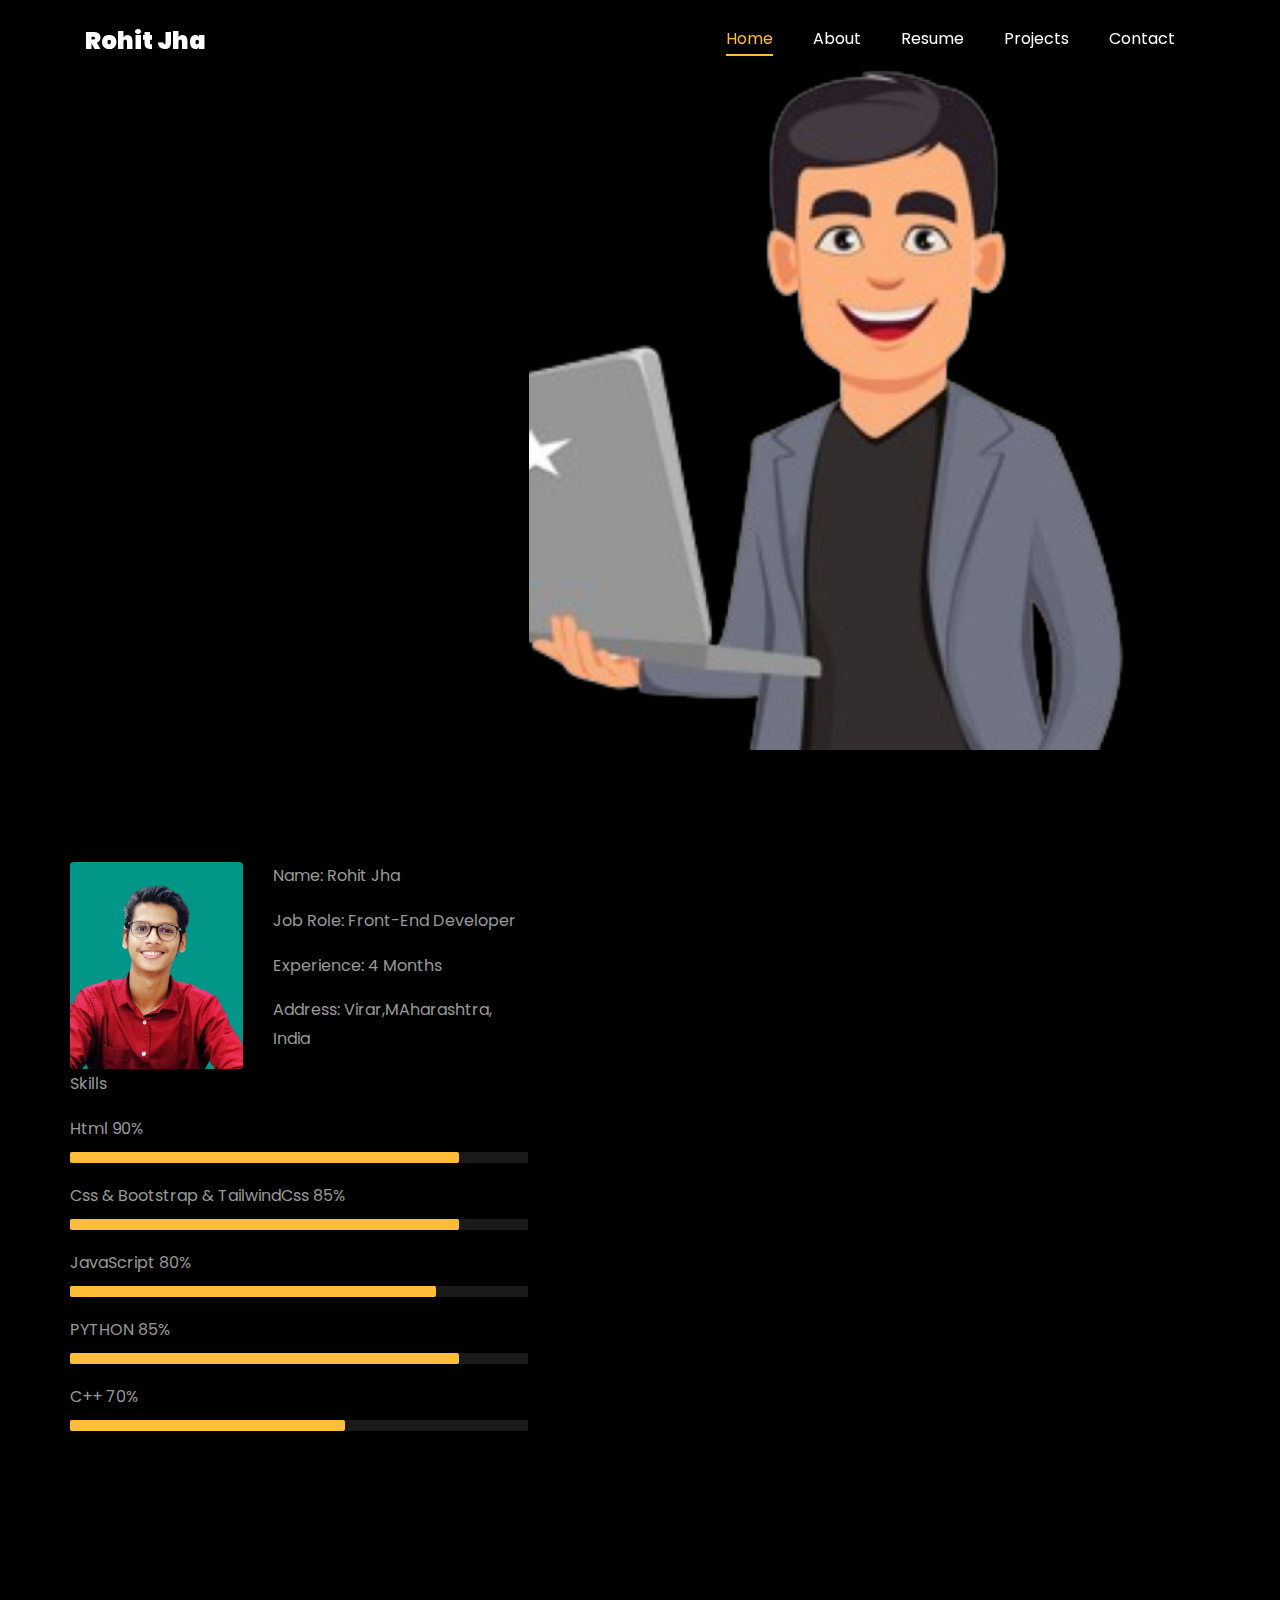
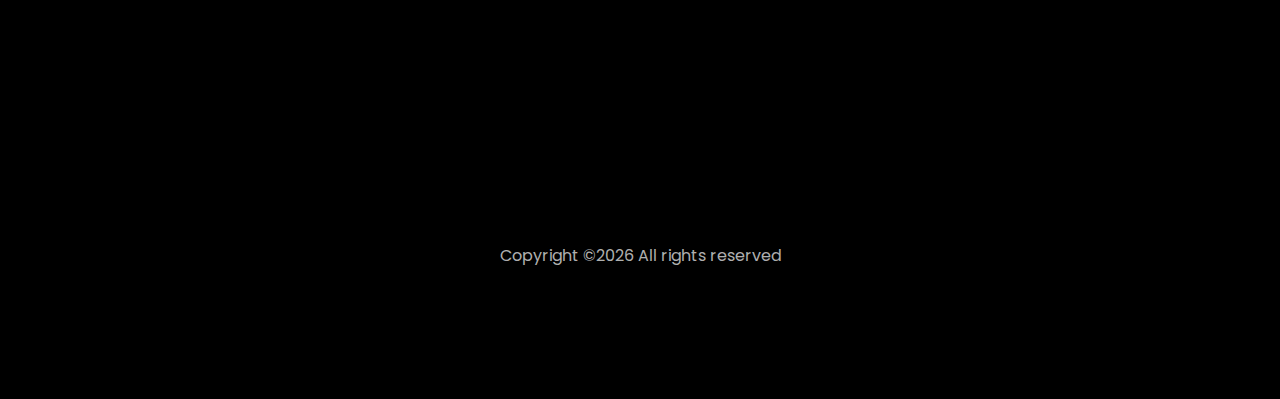
==== commit 880174e8: "Update index.html" ====
--- a/index.html
+++ b/index.html
@@ -370,7 +370,7 @@
 						</p>
 					</div>
 					
-		<div class="row">
+	
 				<div class="col-md-6">
 					<div class="resume-wrap ftco-animate">
 						<span class="date">2023 December-2024 March</span>
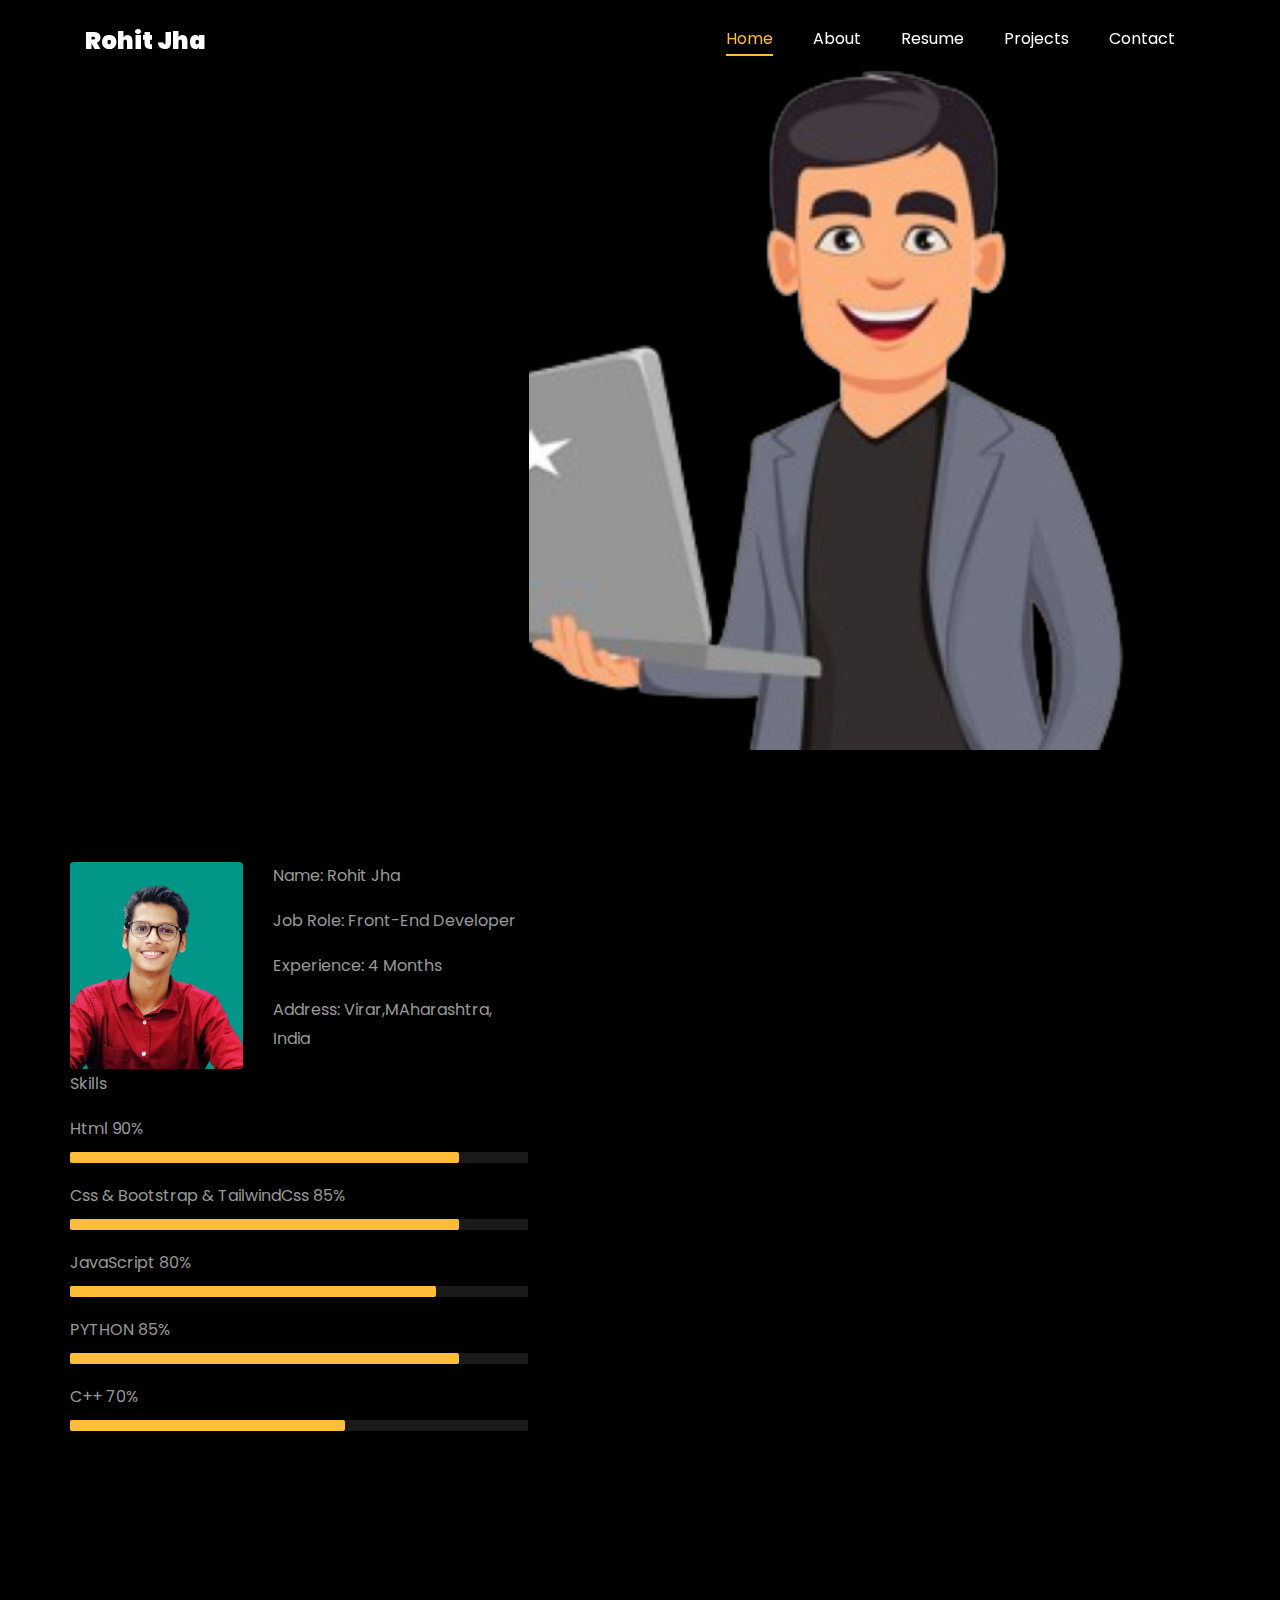
==== commit 1c4ca34d: "Update index.html" ====
--- a/index.html
+++ b/index.html
@@ -343,6 +343,21 @@
 				<div class="col-md-6">
 					<div class="resume-wrap ftco-animate">
 						<span class="date">2023 December-2024 March</span>
+						<h2>Web Developer Intern</h2>
+						<span class="position">">NULLCLASS EDTECH PRIVATE LIMITED</span>
+						<p class="mt-4">BWS Was established in 2018 by a passionate team of freelancers primarily as a Web Development company . 
+							<ul>
+								<li>Business Web Solutions, we take pride in providing high-quality website design and development services to small businesses and shop owners in tier-2 and tier-3 cities.</li>
+								<li>Developed time series forecasting models to predict sales and optimize marketing budgets, got model performance of 92%.</li>
+								<li>Designed and executed A/B tests, performed rigorous statistical analysis. Led to 20% MoM increase in the conversion rate.</li>
+							</ul>
+						</p>
+					</div>
+					
+				</div>
+			<div class="col-md-6">
+					<div class="resume-wrap ftco-animate">
+						<span class="date">2023 December-2024 March</span>
 						<h2>Full-stack Developer Intern</h2>
 						<span class="position">Business Web Solutions</span>
 						<p class="mt-4">BWS Was established in 2018 by a passionate team of freelancers primarily as a Web Development company . 
@@ -371,7 +386,7 @@
 					</div>
 					
 	
-				<div class="col-md-6">
+<!-- 				<div class="col-md-6">
 					<div class="resume-wrap ftco-animate">
 						<span class="date">2023 December-2024 March</span>
 						<h2>Web Developer Intern</h2>
@@ -385,7 +400,7 @@
 						</p>
 					</div>
 					
-				</div>
+				</div> -->
 			
 			<div class="col-md-6 text-center  ftco-animate">
 				<p><a href="#" class="btn btn-primary   py-4 px-5">Intership Certifacte</a></p>
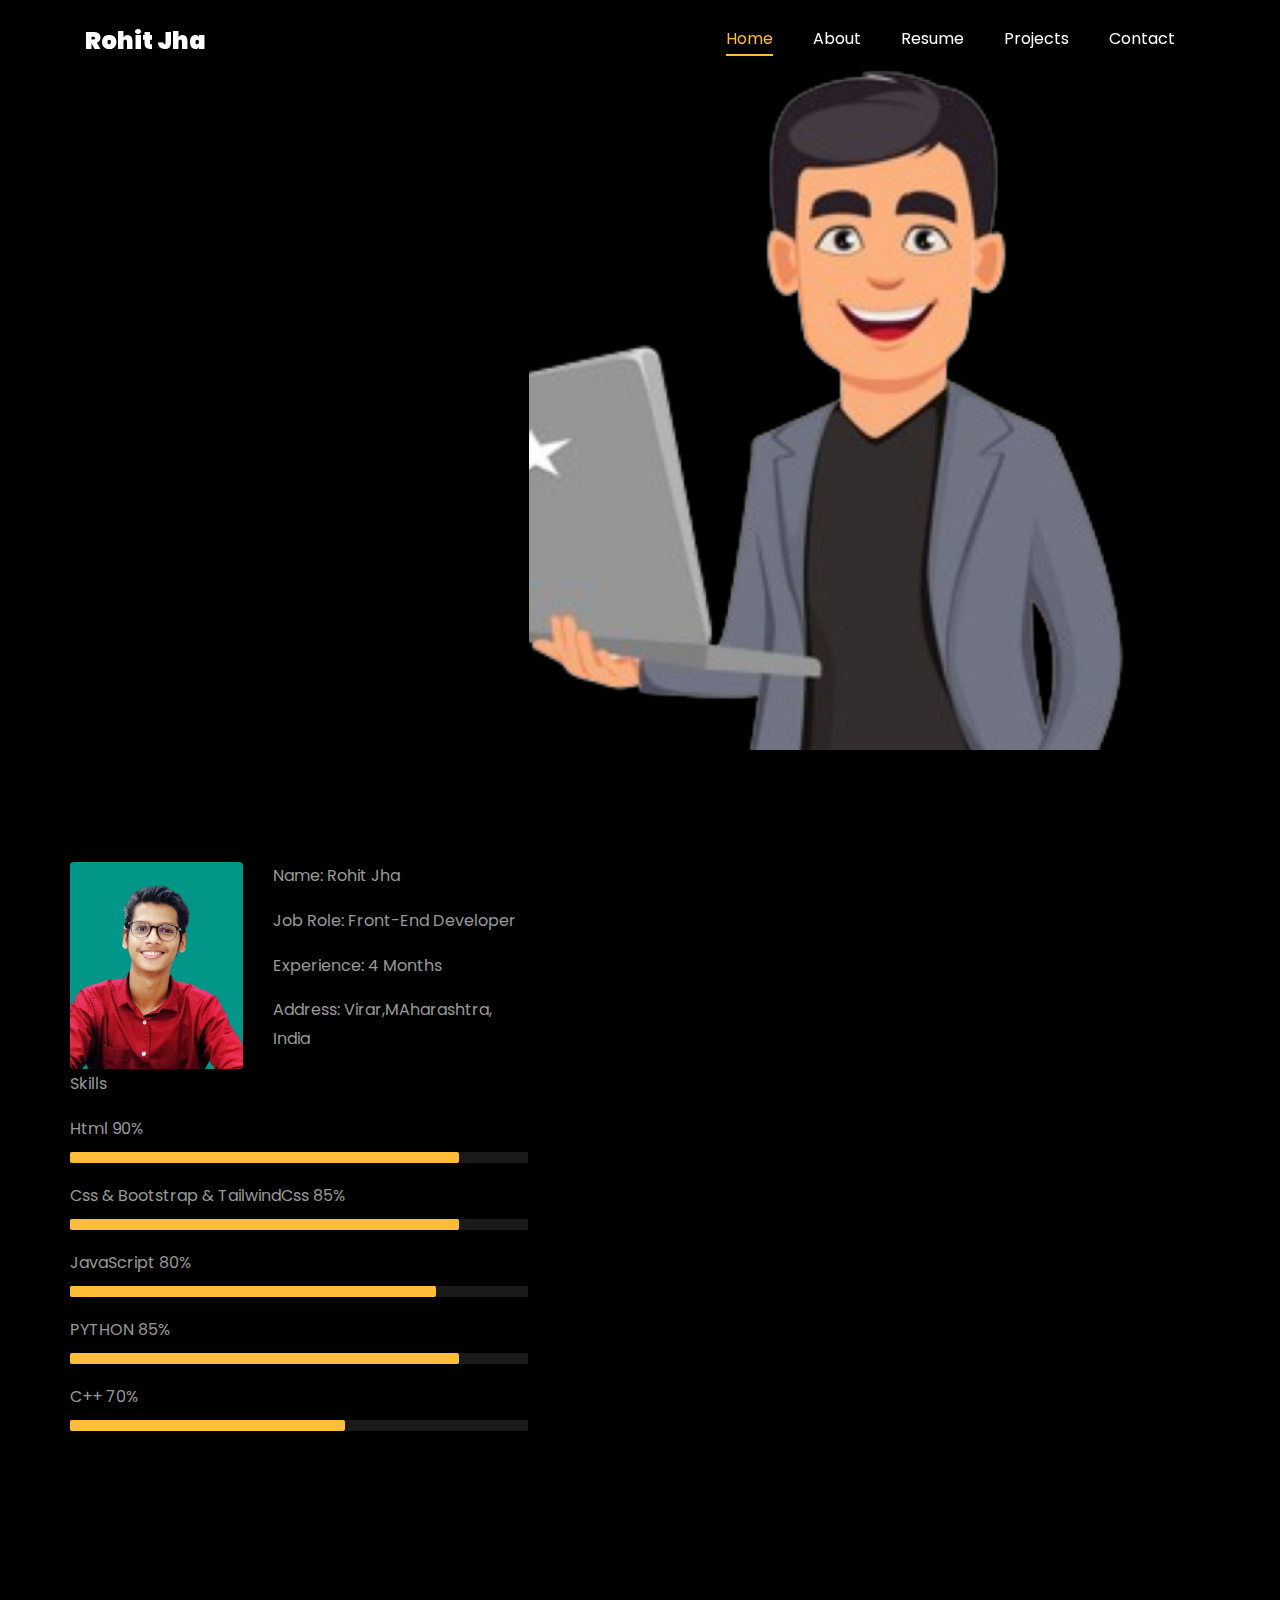
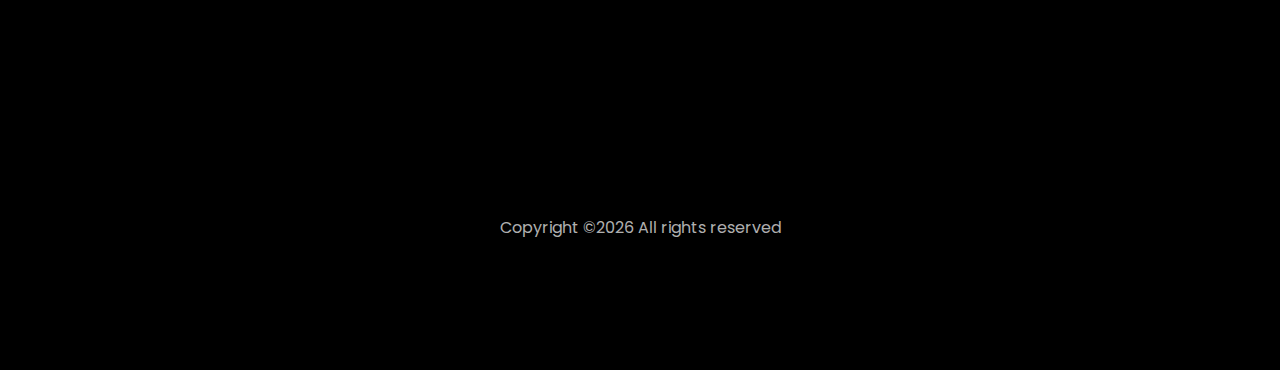
==== commit 030aaf56: "Update index.html" ====
--- a/index.html
+++ b/index.html
@@ -342,7 +342,7 @@
 		<div class="row">
 				<div class="col-md-6">
 					<div class="resume-wrap ftco-animate">
-						<span class="date">2023 December-2024 March</span>
+						<span class="date">April 2024 -Current</span>
 						<h2>Web Developer Intern</h2>
 						<span class="position">">NULLCLASS EDTECH PRIVATE LIMITED</span>
 						<p class="mt-4">BWS Was established in 2018 by a passionate team of freelancers primarily as a Web Development company . 
@@ -355,7 +355,22 @@
 					</div>
 					
 				</div>
-			<div class="col-md-6">
+		
+				<div class="col-md-6">
+					<div class="resume-wrap ftco-animate">
+						<span class="date"> 27FEB 2024  - 27MAR 2024</span>
+						<h2> Front-End Developer</h2>
+						<span class="position">Techplement</span>
+						<p class="mt-4">Techplement is a Software Development and Services Company. 
+							<ul>
+								<li>Techplement is to deliver exceptional technology solutions that exceed expectations and catalyze success for our clients.</li>
+								<li>Techplement Provide All Exclusive Services To Our Clients like Software Development, website Development, Cloud Compounding.</li>
+								<li>Techplement vision is to be at the forefront of technological innovation, driving positive change and transforming the way businesses operate.</li>
+							</ul>
+						</p>
+					</div>
+					
+	<div class="col-md-6">
 					<div class="resume-wrap ftco-animate">
 						<span class="date">2023 December-2024 March</span>
 						<h2>Full-stack Developer Intern</h2>
@@ -371,36 +386,6 @@
 					
 				</div>
 
-				<div class="col-md-6">
-					<div class="resume-wrap ftco-animate">
-						<span class="date">2024 March - Current</span>
-						<h2> Front-End Developer</h2>
-						<span class="position">Techplement</span>
-						<p class="mt-4">Techplement is a Software Development and Services Company. 
-							<ul>
-								<li>Techplement is to deliver exceptional technology solutions that exceed expectations and catalyze success for our clients.</li>
-								<li>Techplement Provide All Exclusive Services To Our Clients like Software Development, website Development, Cloud Compounding.</li>
-								<li>Techplement vision is to be at the forefront of technological innovation, driving positive change and transforming the way businesses operate.</li>
-							</ul>
-						</p>
-					</div>
-					
-	
-<!-- 				<div class="col-md-6">
-					<div class="resume-wrap ftco-animate">
-						<span class="date">2023 December-2024 March</span>
-						<h2>Web Developer Intern</h2>
-						<span class="position">">NULLCLASS EDTECH PRIVATE LIMITED</span>
-						<p class="mt-4">BWS Was established in 2018 by a passionate team of freelancers primarily as a Web Development company . 
-							<ul>
-								<li>Business Web Solutions, we take pride in providing high-quality website design and development services to small businesses and shop owners in tier-2 and tier-3 cities.</li>
-								<li>Developed time series forecasting models to predict sales and optimize marketing budgets, got model performance of 92%.</li>
-								<li>Designed and executed A/B tests, performed rigorous statistical analysis. Led to 20% MoM increase in the conversion rate.</li>
-							</ul>
-						</p>
-					</div>
-					
-				</div> -->
 			
 			<div class="col-md-6 text-center  ftco-animate">
 				<p><a href="#" class="btn btn-primary   py-4 px-5">Intership Certifacte</a></p>
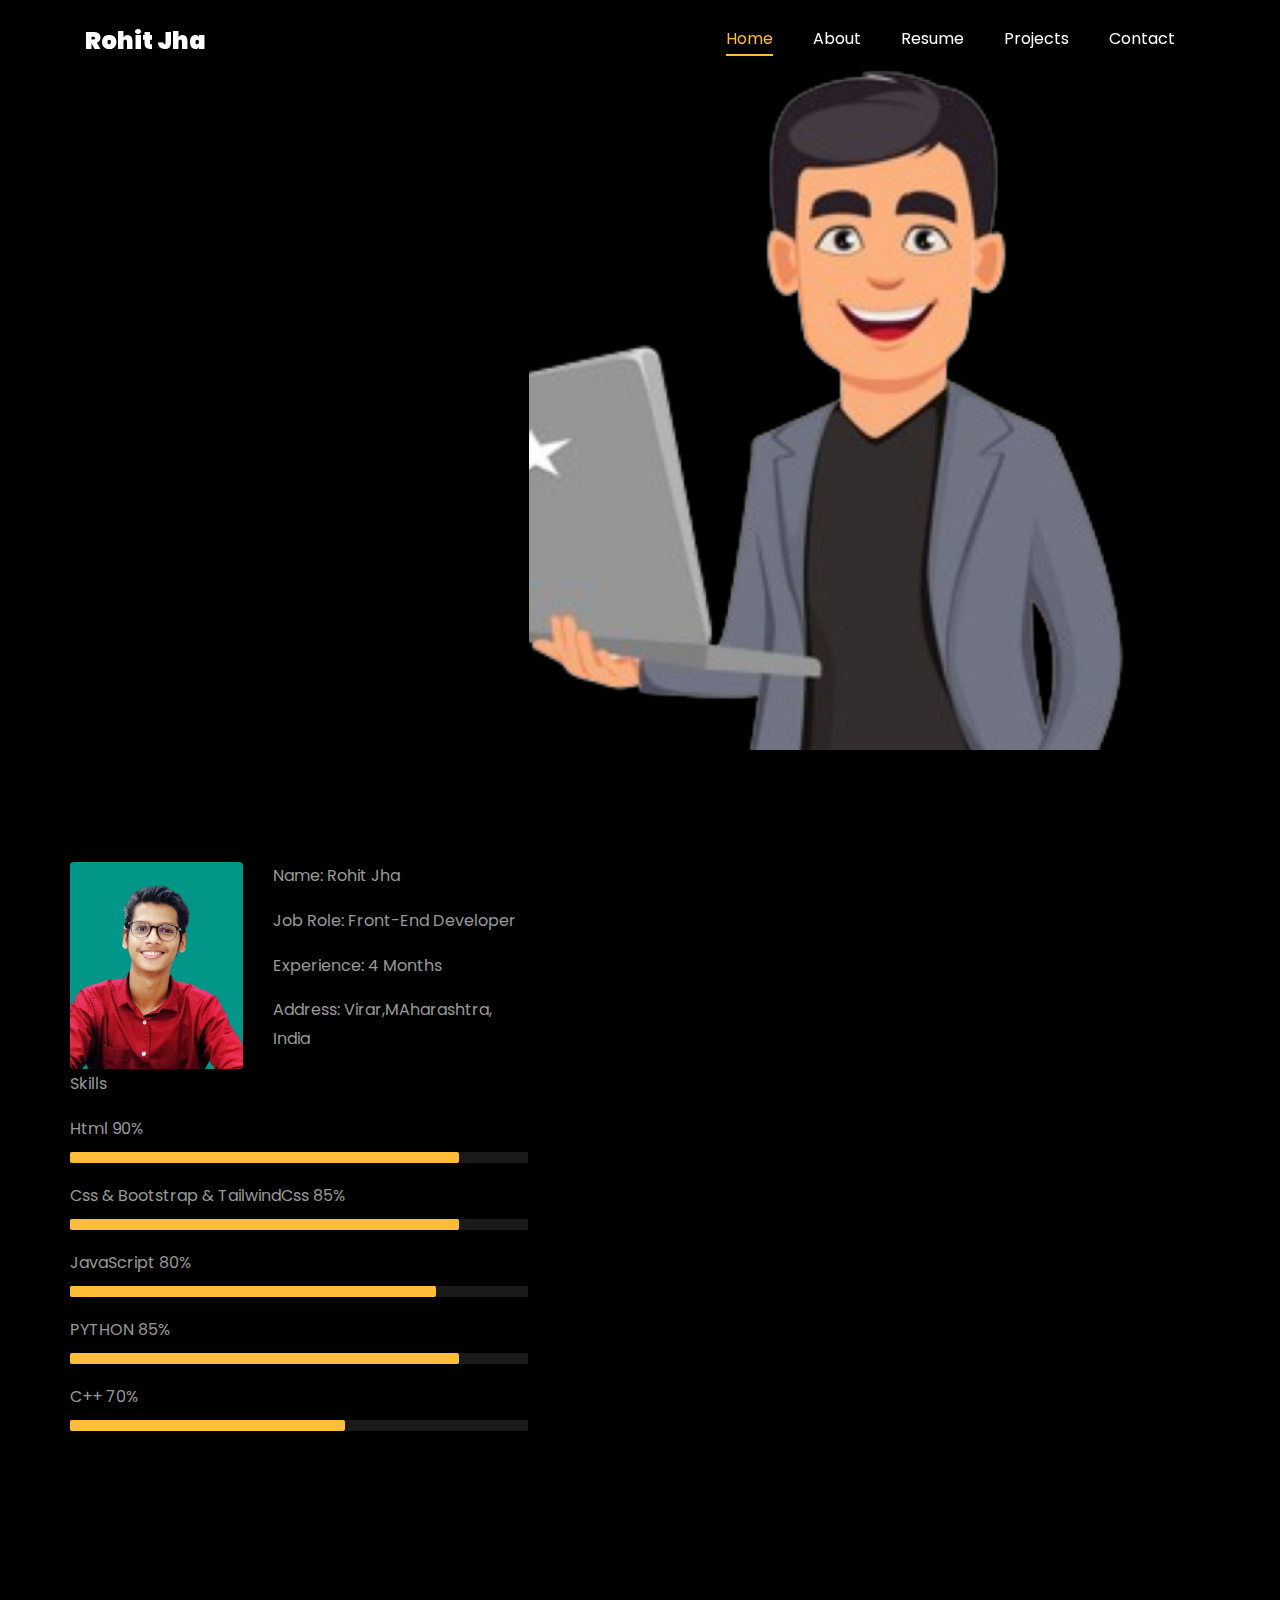
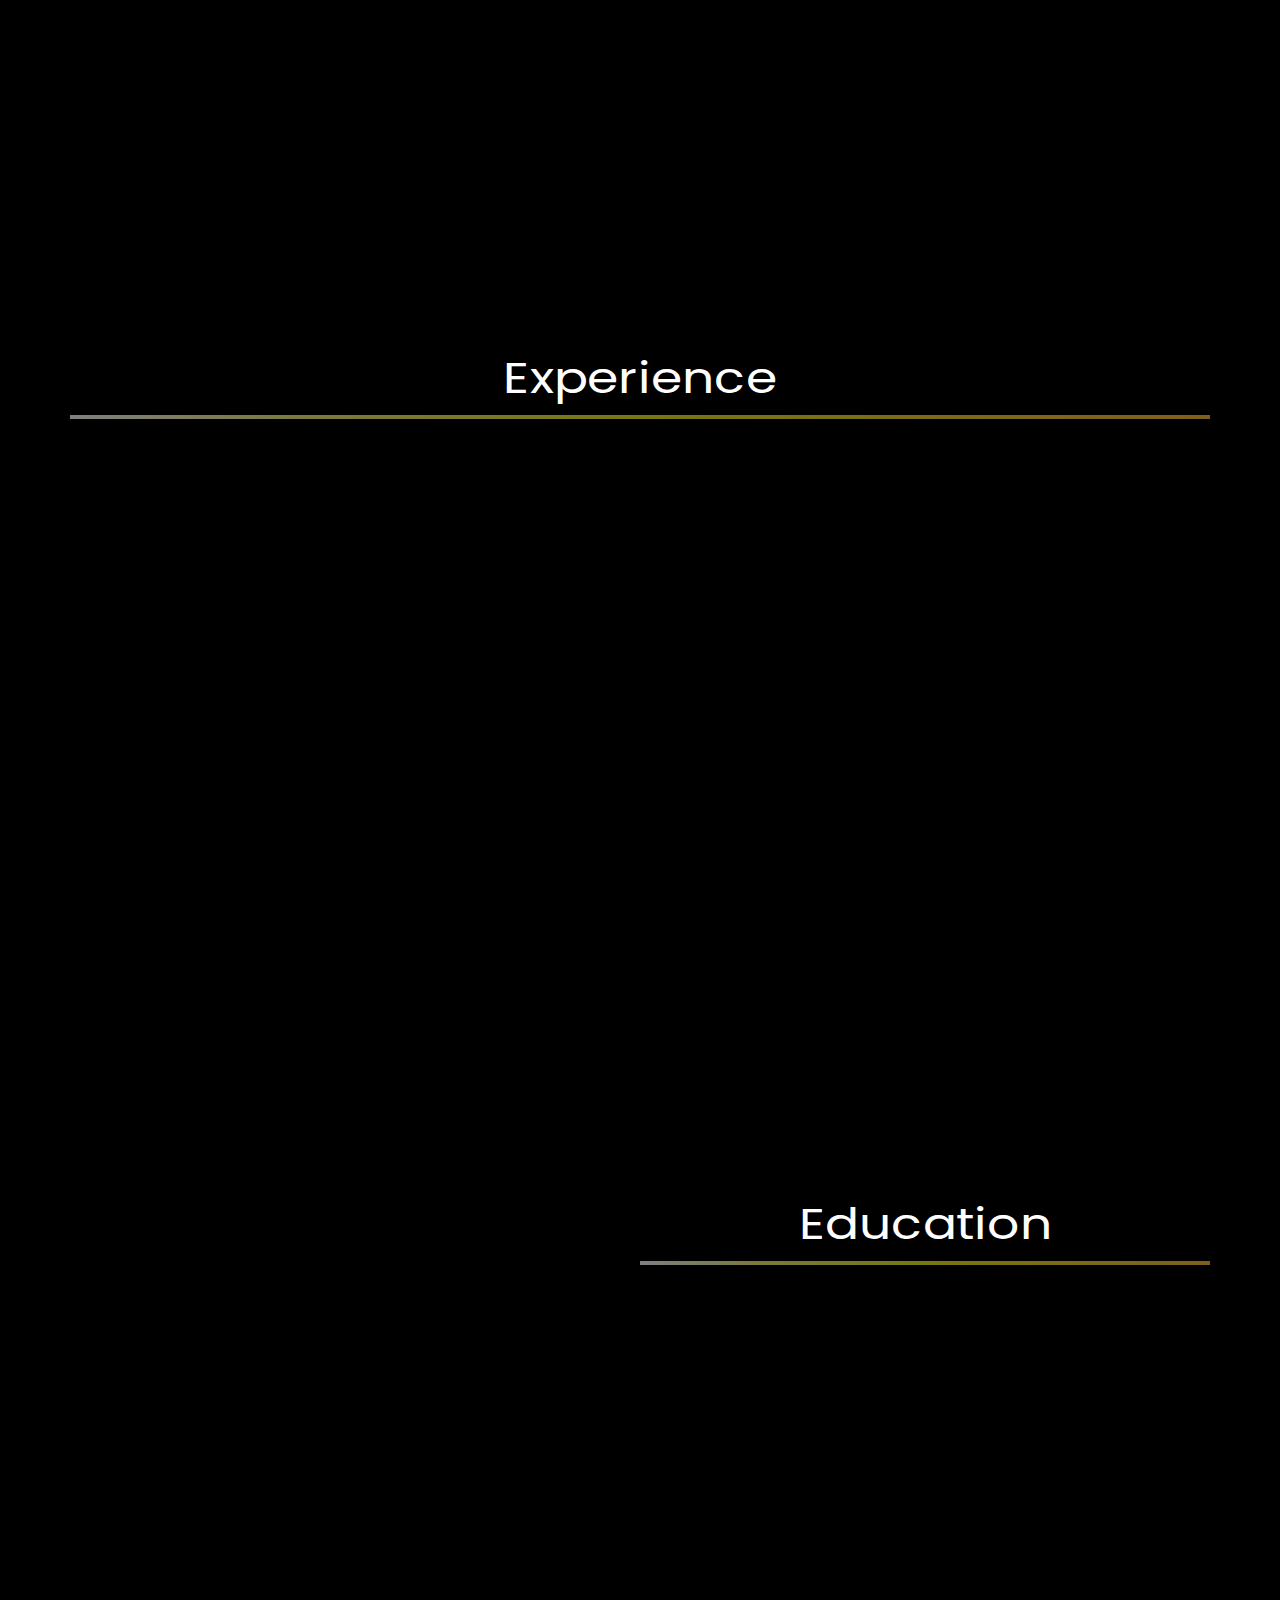
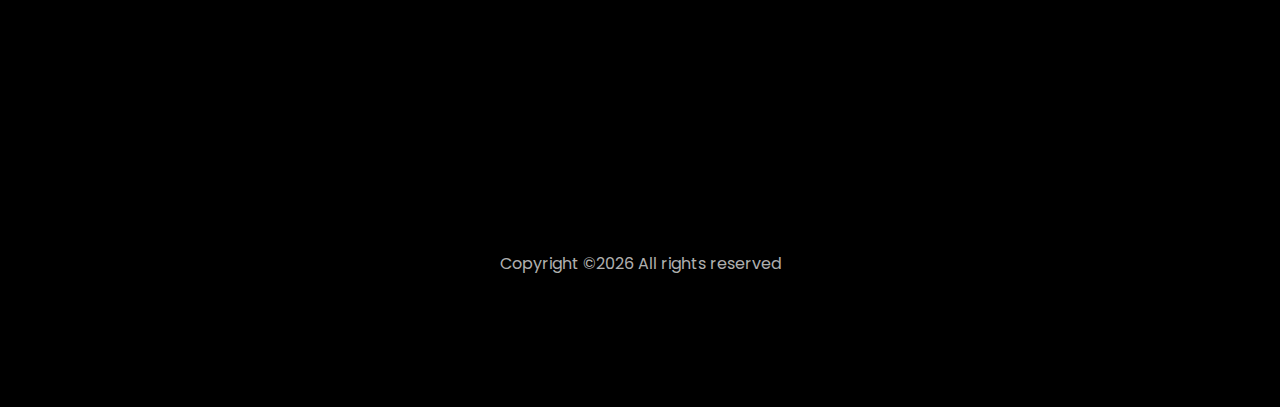
==== commit 36a76d4e: "Update index.html" ====
--- a/index.html
+++ b/index.html
@@ -370,7 +370,7 @@
 						</p>
 					</div>
 					
-	<div class="col-md-6">
+<!-- 	<div class="col-md-6">
 					<div class="resume-wrap ftco-animate">
 						<span class="date">2023 December-2024 March</span>
 						<h2>Full-stack Developer Intern</h2>
@@ -384,7 +384,7 @@
 						</p>
 					</div>
 					
-				</div>
+				</div> -->
 
 			
 			<div class="col-md-6 text-center  ftco-animate">
@@ -392,8 +392,7 @@
 			</div>
 		<br>
 		<br>
-
-		<div class="row">
+<div class="row">
 			<h1 class="big-4">Education</h1>
 			<div class="underline"></div>
 		</div>
